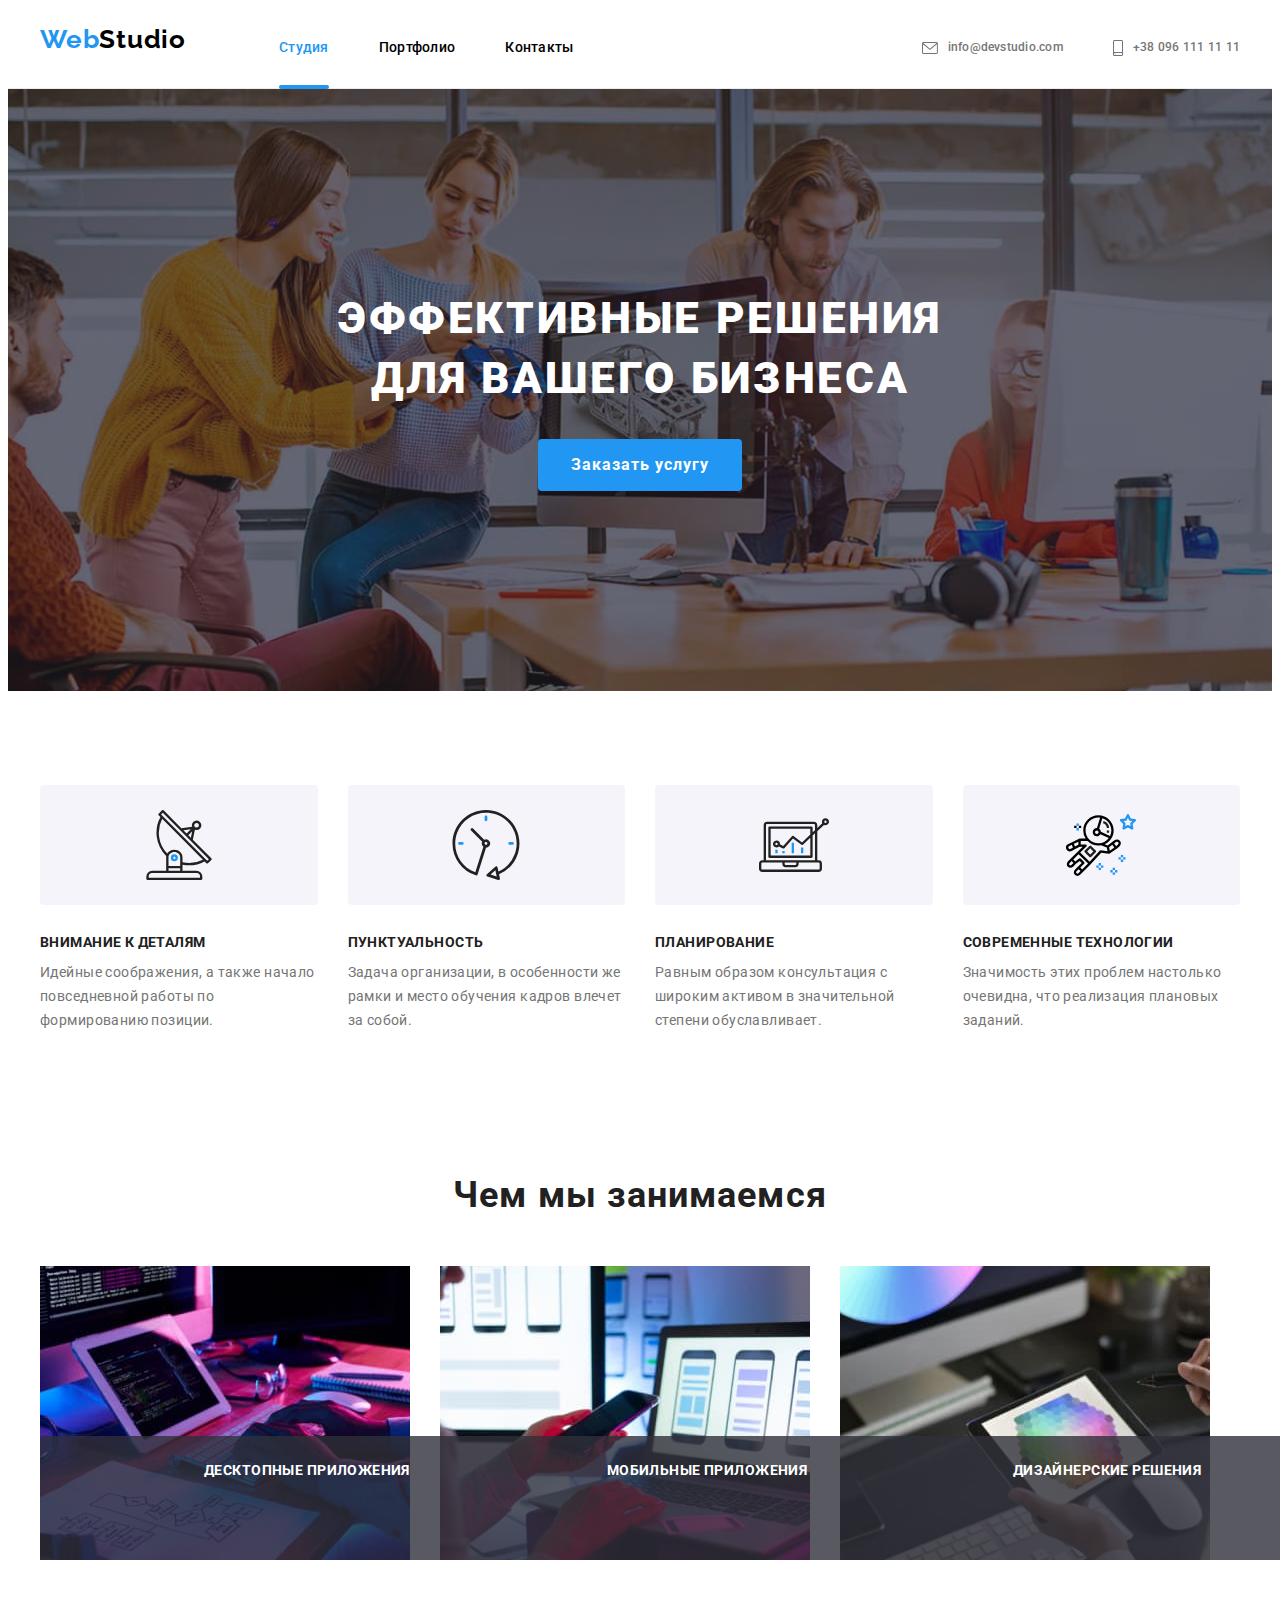
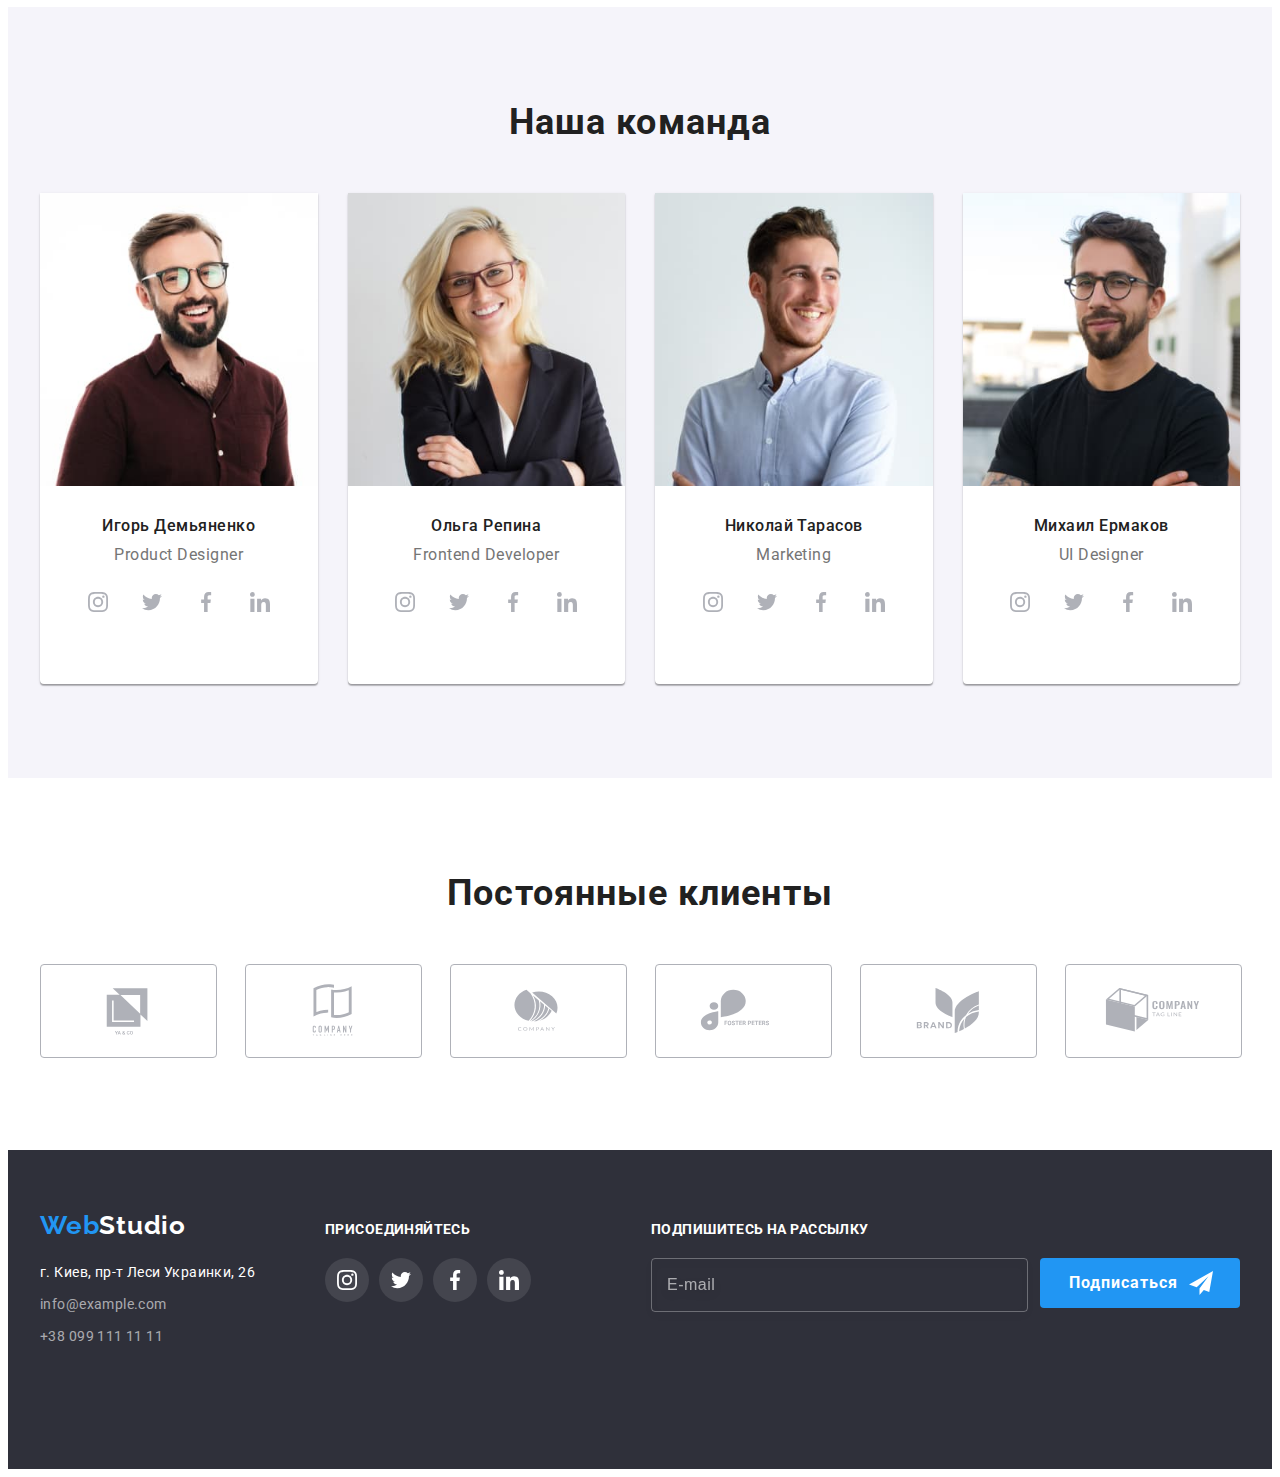
==== index.html @ 8cc7b492 "оптимізовано до екранів телефону, планшету та ноутбуку" ====
<!DOCTYPE html>
<html lang="ru">
  <head>
    <meta charset="UTF-8" />
    <meta http-equiv="X-UA-Compatible" content="IE=edge" />
    <meta name="viewport" content="width=device-width, initial-scale=1.0" />
    <title>Студия</title>
    <link rel="preconnect" href="https://fonts.googleapis.com" />
    <link rel="preconnect" href="https://fonts.gstatic.com" crossorigin />
    <link
      href="https://fonts.googleapis.com/css2?family=Raleway:wght@700&family=Roboto:wght@400;500;700;900&display=swap"
      rel="stylesheet"
    />
    <link
      rel="stylesheet"
      href="https://cdnjs.cloudflare.com/ajax/libs/modern-normalize/1.1.0/modern-normalize.min.css"
      integrity="sha512-wpPYUAdjBVSE4KJnH1VR1HeZfpl1ub8YT/NKx4PuQ5NmX2tKuGu6U/JRp5y+Y8XG2tV+wKQpNHVUX03MfMFn9Q=="
      crossorigin="anonymous"
      referrerpolicy="no-referrer"
    />
    <!-- <link rel="stylesheet" href="./css/styles.css" /> -->
    <link rel="stylesheet" href="./css/main.min.css" />
  </head>
  <body>
    <header class="header">
      <div class="container">
        <nav class="nav">
          <a class="logo header__logo link" href="index.html"
            >Web<span class="logo-accent-header">Studio</span></a
          >
          <button type="button" class="menu_button" data-menu-button>
            <svg
              width="40"
              height="40"
              aria-expanded="false"
              aria-label="Переключатель мобильного меню"
            >
              <use
                class="icon_cross"
                href="./img/spraite.svg#icon-cross-header"
              ></use>
              <use class="icon_menu" href="./img/spraite.svg#icon-menu"></use>
            </svg>
          </button>

          <div class="menu_header" data-menu>
            <ul class="nav__list header__nav-list list">
              <li class="nav__item">
                <a href="./index.html" class="nav__link link nav__current"
                  >Студия
                </a>
              </li>
              <li class="nav__item">
                <a href="./portfolio.html" class="nav__link link">Портфолио</a>
              </li>
              <li class="nav__item">
                <a href="" class="nav__link link">Контакты</a>
              </li>
            </ul>

            <ul class="header-contact__list list">
              <li class="header-contact__item">
                <a
                  href="tel:+380961111111"
                  class="header-contact__link header-contact__tel-icon link"
                >
                  <svg class="header-contact__icon" width="10" height="16">
                    <use href="./img/spraite.svg#icon-smartphone"></use>
                  </svg>
                  +38 096 111 11 11
                </a>
              </li>
              <li class="header-contact__item">
                <a
                  href="mail:info@devstudio.com"
                  class="header-contact__link header-contact__mail-icon link"
                >
                  <svg class="header-contact__icon" width="16" height="12">
                    <use href="./img/spraite.svg#icon-mailto"></use>
                  </svg>
                  info@devstudio.com
                </a>
              </li>
            </ul>

            <ul class="sites__list list">
              <li class="sites__item">
                <a href="" class="mobile__link link">Instagram</a>
              </li>
              <li class="sites__item">
                <a href="" class="sites__link link">Twitter</a>
              </li>
              <li class="sites__item">
                <a href="" class="sites__link link">Facebook</a>
              </li>
              <li class="sites__item">
                <a href="" class="sites__link link">LinkedIn</a>
              </li>
            </ul>
          </div>
        </nav>
      </div>
    </header>

    <main>
      <section class="hero">
        <div class="container">
          <h1 class="hero__title">Эффективные решения для вашего бизнеса</h1>
          <button class="btn hero__btn button" type="button" data-modal-open>
            Заказать услугу
          </button>
        </div>
      </section>

      <section class="advantage">
        <div class="container">
          <h2 class="visually-hidden">Преимущества</h2>
          <ul class="advantage__list list">
            <li class="advantage__item">
              <div class="advantage__icon">
                <svg class="advantage__svg" width="70px" height="70px">
                  <use href="./img/spraite.svg#icon-antenna"></use>
                </svg>
              </div>
              <h3 class="advantage__title">Внимание к деталям</h3>
              <p class="advantage__text">
                Идейные соображения, а также начало повседневной работы по
                формированию позиции.
              </p>
            </li>

            <li class="advantage__item">
              <div class="advantage__icon">
                <svg class="advantage__svg" width="70px" height="70px">
                  <use href="./img/spraite.svg#icon-clock"></use>
                </svg>
              </div>
              <h3 class="advantage__title">Пунктуальность</h3>
              <p class="advantage__text">
                Задача организации, в особенности же рамки и место обучения
                кадров влечет за собой.
              </p>
            </li>

            <li class="advantage__item">
              <div class="advantage__icon">
                <svg class="advantage__svg" width="70px" height="70px">
                  <use href="./img/spraite.svg#icon-diagram"></use>
                </svg>
              </div>
              <h3 class="advantage__title">Планирование</h3>
              <p class="advantage__text">
                Равным образом консультация с широким активом в значительной
                степени обуславливает.
              </p>
            </li>

            <li class="advantage__item">
              <div class="advantage__icon">
                <svg class="advantage__svg" width="70px" height="70px">
                  <use href="./img/spraite.svg#icon-astronaut"></use>
                </svg>
              </div>
              <h3 class="advantage__title">Современные технологии</h3>
              <p class="advantage__text">
                Значимость этих проблем настолько очевидна, что реализация
                плановых заданий.
              </p>
            </li>
          </ul>
        </div>
      </section>

      <section class="work">
        <div class="container">
          <h2 class="work__title">Чем мы занимаемся</h2>

          <ul class="work__list list">
            <li class="work__item">
              <div class="work__img">
                <img
                  src="./img/img1.jpg"
                  alt="Десктопные приложения"
                  width="370"
                />
                <p class="work__top-text">Десктопные приложения</p>
              </div>
            </li>
            <li class="work__item">
              <div class="work__img">
                <img
                  src="./img/img2.jpg"
                  alt="Мобильные приложения"
                  width="370"
                />
                <p class="work__top-text">Мобильные приложения</p>
              </div>
            </li>

            <li class="work__item">
              <div class="work__img">
                <img
                  src="./img/img3.jpg"
                  alt="Дизайнерские решения"
                  width="370"
                />
                <p class="work__top-text">Дизайнерские решения</p>
              </div>
            </li>
          </ul>
        </div>
      </section>

      <section class="team">
        <div class="container">
          <h2 class="team__top-title">Наша команда</h2>

          <ul class="card list">
            <li class="card__item">
              <img
                srcset="./img/img4.jpg 1x, ./img/img4-2x.jpg 2x"
                src="./img/img4.jpg"
                class="card_img"
                alt="фото дизайнера"
                width="270"
              />
              <div class="card__box">
                <h3 class="card__title">Игорь Демьяненко</h3>
                <p class="card__text" lang="en">Product Designer</p>

                <ul class="socials socials_team list">
                  <li class="socials__item">
                    <a class="socials__link link" href="">
                      <svg
                        class="socials__icon card__icon"
                        width="20px"
                        height="20px"
                      >
                        <use href="./img/spraite.svg#icon-instagram"></use>
                      </svg>
                    </a>
                  </li>

                  <li class="socials__item">
                    <a class="socials__link link" href="">
                      <svg
                        class="socials__icon card__icon"
                        width="20px"
                        height="20px"
                      >
                        <use href="./img/spraite.svg#icon-twitter"></use>
                      </svg>
                    </a>
                  </li>

                  <li class="socials__item">
                    <a class="socials__link link" href="">
                      <svg
                        class="socials__icon card__icon"
                        width="20px"
                        height="20px"
                      >
                        <use href="./img/spraite.svg#icon-facebook"></use>
                      </svg>
                    </a>
                  </li>

                  <li class="socials__item">
                    <a class="socials__link link" href="">
                      <svg
                        class="socials__icon card__icon"
                        width="20px"
                        height="20px"
                      >
                        <use href="./img/spraite.svg#icon-linkedin"></use>
                      </svg>
                    </a>
                  </li>
                </ul>
              </div>
            </li>

            <li class="card__item">
              <img
                srcset="./img/img5.jpg 1x, ./img/img5-2x.jpg 2x"
                src="./img/img5.jpg"
                class="card_img"
                alt="фото разработчика"
                width="270"
              />
              <div class="card__box">
                <h3 class="card__title">Ольга Репина</h3>
                <p class="card__text" lang="en">Frontend Developer</p>

                <ul class="socials socials_team list">
                  <li class="socials__item">
                    <a class="socials__link link" href="">
                      <svg
                        class="socials__icon card__icon"
                        width="20px"
                        height="20px"
                      >
                        <use href="./img/spraite.svg#icon-instagram"></use>
                      </svg>
                    </a>
                  </li>

                  <li class="socials__item">
                    <a class="socials__link link" href="">
                      <svg
                        class="socials__icon card__icon"
                        width="20px"
                        height="20px"
                      >
                        <use href="./img/spraite.svg#icon-twitter"></use>
                      </svg>
                    </a>
                  </li>

                  <li class="socials__item">
                    <a class="socials__link link" href="">
                      <svg
                        class="socials__icon card__icon"
                        width="20px"
                        height="20px"
                      >
                        <use href="./img/spraite.svg#icon-facebook"></use>
                      </svg>
                    </a>
                  </li>

                  <li class="socials__item">
                    <a class="socials__link link" href="">
                      <svg
                        class="socials__icon card__icon"
                        width="20px"
                        height="20px"
                      >
                        <use href="./img/spraite.svg#icon-linkedin"></use>
                      </svg>
                    </a>
                  </li>
                </ul>
              </div>
            </li>

            <li class="card__item">
              <img
                srcset="./img/img6.jpg 1x, ./img/img6-2x.jpg 2x"
                src="./img/img6.jpg"
                class="card_img"
                alt="фото маркетолога"
                width="270"
              />
              <div class="card__box">
                <h3 class="card__title">Николай Тарасов</h3>
                <p class="card__text" lang="en">Marketing</p>

                <ul class="socials socials_team list">
                  <li class="socials__item">
                    <a class="socials__link link" href="">
                      <svg
                        class="socials__icon card__icon"
                        width="20px"
                        height="20px"
                      >
                        <use href="./img/spraite.svg#icon-instagram"></use>
                      </svg>
                    </a>
                  </li>

                  <li class="socials__item">
                    <a class="socials__link link" href="">
                      <svg
                        class="socials__icon card__icon"
                        width="20px"
                        height="20px"
                      >
                        <use href="./img/spraite.svg#icon-twitter"></use>
                      </svg>
                    </a>
                  </li>

                  <li class="socials__item">
                    <a class="socials__link link" href="">
                      <svg
                        class="socials__icon card__icon"
                        width="20px"
                        height="20px"
                      >
                        <use href="./img/spraite.svg#icon-facebook"></use>
                      </svg>
                    </a>
                  </li>

                  <li class="socials__item">
                    <a class="socials__link link" href="">
                      <svg
                        class="socials__icon card__icon"
                        width="20px"
                        height="20px"
                      >
                        <use href="./img/spraite.svg#icon-linkedin"></use>
                      </svg>
                    </a>
                  </li>
                </ul>
              </div>
            </li>

            <li class="card__item">
              <img
                srcset="./img/img7.jpg 1x, ./img/img7-2x.jpg 2x"
                src="./img/img7.jpg"
                class="card_img"
                alt="фото дизайнера"
                width="270"
              />
              <div class="card__box">
                <h3 class="card__title">Михаил Ермаков</h3>
                <p class="card__text" lang="en">UI Designer</p>

                <ul class="socials socials_team list">
                  <li class="socials__item">
                    <a class="socials__link link" href="">
                      <svg
                        class="socials__icon card__icon"
                        width="20px"
                        height="20px"
                      >
                        <use href="./img/spraite.svg#icon-instagram"></use>
                      </svg>
                    </a>
                  </li>

                  <li class="socials__item">
                    <a class="socials__link link" href="">
                      <svg
                        class="socials__icon card__icon"
                        width="20px"
                        height="20px"
                      >
                        <use href="./img/spraite.svg#icon-twitter"></use>
                      </svg>
                    </a>
                  </li>

                  <li class="socials__item">
                    <a class="socials__link link" href="">
                      <svg
                        class="socials__icon card__icon"
                        width="20px"
                        height="20px"
                      >
                        <use href="./img/spraite.svg#icon-facebook"></use>
                      </svg>
                    </a>
                  </li>

                  <li class="socials__item">
                    <a class="socials__link link" href="">
                      <svg
                        class="socials__icon card__icon"
                        width="20px"
                        height="20px"
                      >
                        <use href="./img/spraite.svg#icon-linkedin"></use>
                      </svg>
                    </a>
                  </li>
                </ul>
              </div>
            </li>
          </ul>
        </div>
      </section>

      <section class="client">
        <div class="container">
          <h2 class="client__title">Постоянные клиенты</h2>
          <ul class="client__list list">
            <li class="client__item">
              <a class="client__link link" href=""
                ><svg class="client__icon" width="106px" height="60px">
                  <use href="./img/spraite.svg#icon-client-1"></use>
                </svg>
              </a>
            </li>
            <li class="client__item">
              <a class="client__link link" href=""
                ><svg class="client__icon" width="106px" height="60px">
                  <use href="./img/spraite.svg#icon-client-2"></use>
                </svg>
              </a>
            </li>
            <li class="client__item">
              <a class="client__link link" href=""
                ><svg class="client__icon" width="106px" height="60px">
                  <use href="./img/spraite.svg#icon-client-3"></use>
                </svg>
              </a>
            </li>
            <li class="client__item">
              <a class="client__link link" href=""
                ><svg class="client__icon" width="106px" height="60px">
                  <use href="./img/spraite.svg#icon-client-4"></use>
                </svg>
              </a>
            </li>
            <li class="client__item">
              <a class="client__link link" href=""
                ><svg class="client__icon" width="106px" height="60px">
                  <use href="./img/spraite.svg#icon-client-5"></use>
                </svg>
              </a>
            </li>
            <li class="client__item">
              <a class="client__link link" href=""
                ><svg class="client__icon" width="106px" height="60px">
                  <use href="./img/spraite.svg#icon-client-6"></use>
                </svg>
              </a>
            </li>
          </ul>
        </div>
      </section>
    </main>

    <footer class="footer">
      <div class="container footer__container">
        <div class="footer__contact-box">
          <a class="logo footer__logo link" href="index.html"
            >Web<span class="footer__accent-logo">Studio</span></a
          >
          <address class="footer__address">
            г. Киев, пр-т Леси Украинки, 26
          </address>
          <ul class="footer__list list">
            <li class="footer__item">
              <a class="footer__contact link" href="mailto:info@example.com"
                >info@example.com</a
              >
            </li>
            <li class="footer__item">
              <a class="footer__contact link" href="tel:+380991111111"
                >+38 099 111 11 11</a
              >
            </li>
          </ul>
        </div>

        <div class="footer__socials">
          <h2 class="footer__title">присоединяйтесь</h2>

          <ul class="socials list">
            <li class="socials__item">
              <a class="socials__link footer__link link" href=""
                ><svg
                  class="socials__icon footer__icon"
                  width="20px"
                  height="20px"
                >
                  <use href="./img/spraite.svg#icon-instagram"></use>
                </svg>
              </a>
            </li>

            <li class="socials__item">
              <a class="socials__link footer__link link" href=""
                ><svg
                  class="socials__icon footer__icon"
                  width="20px"
                  height="20px"
                >
                  <use href="./img/spraite.svg#icon-twitter"></use>
                </svg>
              </a>
            </li>

            <li class="socials__item">
              <a class="socials__link footer__link link" href=""
                ><svg
                  class="socials__icon footer__icon"
                  width="20px"
                  height="20px"
                >
                  <use href="./img/spraite.svg#icon-facebook"></use>
                </svg>
              </a>
            </li>

            <li class="socials__item">
              <a class="socials__link footer__link link" href=""
                ><svg
                  class="socials__icon footer__icon"
                  width="20px"
                  height="20px"
                >
                  <use href="./img/spraite.svg#icon-linkedin"></use>
                </svg>
              </a>
            </li>
          </ul>
        </div>

        <div class="subscribe">
          <p class="subscribe__text">Подпишитесь на рассылку</p>

          <form name="subscribe__form" class="subscribe__form">
            <input
              type="email"
              class="subscribe__input"
              name="user-email-two"
              id="user-email-two"
              placeholder="E-mail"
            />

            <button type="submit" class="btn subscribe__btn button">
              Подписаться
              <svg class="subscribe__icon" width="24" height="24">
                <use href="./img/spraite.svg#icon-icon-send"></use>
              </svg>
            </button>
          </form>
        </div>
      </div>
    </footer>

    <div class="backdrop is-hidden" data-modal>
      <div class="modal">
        <button type="button" class="modal__close-btn button" data-modal-close>
          <svg class="modal__icon-btn" width="18" height="18">
            <use href="./img/spraite.svg#icon-close"></use>
          </svg>
        </button>
        <p class="modal__title">Оставьте свои данные, мы вам перезвоним</p>

        <form>
          <div class="modal__field">
            <label for="user-name" class="modal__label"> Имя</label>
            <div class="input__wrap">
              <input
                type="text"
                class="modal__input"
                name="user-name"
                required
                id="user-name"
              />
              <svg class="modal__icon" width="18" height="18">
                <use href="./img/spraite.svg#icon-person"></use>
              </svg>
            </div>
          </div>

          <div class="modal__field">
            <label for="user-tel" class="modal__label">Телефон</label>
            <div class="input__wrap">
              <input
                type="tel"
                class="modal__input"
                name="user-tel"
                required
                id="user-tel"
              />
              <svg class="modal__icon" width="18" height="18">
                <use href="./img/spraite.svg#icon-phone-mod"></use>
              </svg>
            </div>
          </div>

          <div class="modal__field">
            <label for="user-email" class="modal__label">Почта</label>
            <div class="input__wrap">
              <input
                type="email"
                class="modal__input"
                name="user-email"
                id="user-email"
              />
              <svg class="modal__icon" width="18" height="18">
                <use href="./img/spraite.svg#icon-email-mod"></use>
              </svg>
            </div>
          </div>

          <div class="modal__field">
            <label for="user-text" class="modal__label">Комментарий</label>
            <textarea
              name="user-text"
              id="user-text"
              class="modal__text"
              placeholder="Введите текст"
            ></textarea>
          </div>

          <div class="modal__field">
            <input
              type="checkbox"
              name="privacy"
              value="true"
              class="modal__check visually-hidden"
              id="privacy"
            />
            <label for="privacy" class="modal__check-text">
              Соглашаюсь с рассылкой и принимаю
              <a href="" class="modal__check-link">Условия договора</a>
            </label>
          </div>

          <button type="submit" class="btn modal__btn button">Отправить</button>
        </form>
      </div>
    </div>

    <script src="./js/modal.js"></script>
    <script src="./js/mobile-menu.js"></script>
  </body>
</html>
---- css/styles.css ----
/* основний колір заголовків 2-3 рівня #212121;  */
/* основний колір тексту  #757575;*/
/* акцент #2196f3; */

/* ----------------------header---------------------- */

/*----------- Перша секція-HERO-ЭФФЕКТИВНЫЕ РЕШЕНИЯ ДЛЯ ВАШЕГО БИЗНЕСА---------*/

/* ------------------------------MODAL--------------- */

/*---------------Переваги-advantage------------------ */

/*------------------------work--Чем мы занимаемся----------------------- */

/*-------------------Наша команда-team------------------ */

/* ---------------Секція Клієнти ---------------*/

/*----------------------footer--------------------- */

/* ----------------------------Підписка на розсилку------------- */

/*----------------------Сторінка 2 Портфолио- gallery--------------------- */
---- css/main.min.css ----
:root{--primary-text-color: #757575;--tittle-text-color: #212121;--accent-color: #2196f3;--main-tittle-text-color: #ffffff;--typical-margin: 30px}body{font-family:Roboto, sans-serif}.link{text-decoration:none}.list{list-style:none}p,h1,h2,h3,h4,h5,h6{margin:0}ul,ol{margin:0;padding-left:0}button{cursor:pointer}img{display:block;max-width:100%;height:auto;width:100%}.visually-hidden{position:absolute;white-space:nowrap;width:1px;height:1px;overflow:hidden;border:0;padding:0;clip:rect(0 0 0 0);clip-path:inset(50%);margin:-1px}.container{width:100%;margin:0 auto;padding-left:15px;padding-right:15px}@media screen and (min-width: 480px){.container{width:480px}}@media screen and (min-width: 768px){.container{width:768px}}@media screen and (min-width: 1200px){.container{width:1200px}}.logo{font-family:Raleway, sans-serif;font-weight:700;font-size:24px;line-height:1.16;letter-spacing:0.03em;color:var(--accent-color)}@media screen and (min-width: 1200px){.logo{font-size:26px;line-height:1.19}}.logo-accent-header{color:#000000}.header__logo{padding:16px 0}.btn{display:flex;align-items:center;margin-left:auto;margin-right:auto;border:1px solid transparent;border-radius:4px;min-width:200px;font-family:inherit;font-weight:700;font-size:16px;line-height:1.88;letter-spacing:0.06em;color:var(--main-tittle-text-color);background-color:var(--accent-color);transition:box-shadow 250ms cubic-bezier(0.4, 0, 0.2, 1),background-color 250ms cubic-bezier(0.4, 0, 0.2, 1)}.btn:hover,.btn:focus{box-shadow:0px 4px 4px #000;background-color:#188ce8}.subscribe__text{margin-bottom:20px;font-weight:700;font-size:14px;line-height:1.14;letter-spacing:0.03em;text-transform:uppercase;color:var(--main-tittle-text-color)}@media screen and (min-width: 1200px){.subscribe{margin-left:auto}}@media screen and (min-width: 1200px){.subscribe__form{display:flex}}.subscribe__input{width:100%;padding-left:15px;margin-bottom:20px;height:50px;border:1px solid rgba(255,255,255,0.3);filter:drop-shadow(0px 4px 4px rgba(0,0,0,0.15));border-radius:4px;outline:none;background:transparent;transition:border-color 250ms cubic-bezier(0.4, 0, 0.2, 1)}@media screen and (min-width: 768px){.subscribe__input{width:450px}}@media screen and (min-width: 1200px){.subscribe__input{width:358px}}.subscribe__input:hover,.subscribe__input:focus{border-color:var(--accent-color)}.subscribe__input::placeholder{font-weight:400;font-size:16px;line-height:1.25;letter-spacing:0.03em;color:rgba(255,255,255,0.6)}.subscribe__btn{padding:10px 28px;position:relative;height:50px}@media screen and (min-width: 1200px){.subscribe__btn{margin-left:12px}}.subscribe__icon{position:absolute;left:148px;top:50%;transform:translateY(-50%)}.backdrop{width:100%;height:100%;background-color:rgba(0,0,0,0.2);position:fixed;top:0;transition:opacity 250ms, visibility 250ms}.modal{padding:40px;width:450px;background-color:#ffffff;border-radius:4px;box-shadow:0px 1px 3px rgba(0,0,0,0.12),0px 1px 1px rgba(0,0,0,0.14),0px 2px 1px rgba(0,0,0,0.2);position:absolute;top:50%;left:50%;transform:translate(-50%, -50%);transition:transform 250ms cubic-bezier(0.4, 0, 0.2, 1)}@media screen and (min-width: 1200px){.modal{width:528px}}.modal__close-btn{width:30px;height:30px;border:1px solid rgba(0,0,0,0.1);border-radius:50%;background-color:transparent;position:absolute;top:8px;right:8px;display:flex;align-items:center;justify-content:center;padding:0}.modal__icon-btn{fill:#000000;transition:fill 250ms cubic-bezier(0.4, 0, 0.2, 1)}.modal__icon-btn:focus,.modal__icon-btn:hover{fill:var(--accent-color)}.is-hidden{visibility:hidden;opacity:0;pointer-events:none}.no-scroll{overflow:hidden}.modal__title{margin-bottom:12px;text-align:center;font-weight:700;font-size:20px;line-height:1.15;text-align:center;letter-spacing:0.03em;color:var(--tittle-text-color)}@media screen and (min-width: 1200px){.modal__title{font-weight:700;font-size:20px;line-height:1.15;letter-spacing:.03em}}.modal__field{margin-bottom:10px}.input__wrap{position:relative}.modal__icon{position:absolute;left:7px;top:50%;transform:translateY(-50%);transition:fill 250ms cubic-bezier(0.4, 0, 0.2, 1)}.modal__input:focus+.modal__icon{fill:var(--accent-color)}.modal__input{width:100%;height:40px;border:1px solid rgba(33,33,33,0.2);border-radius:4px;padding-left:42px;outline:none;transition:border-color 250ms cubic-bezier(0.4, 0, 0.2, 1)}.modal__input:focus,.modal__input:hover{border-color:var(--accent-color)}.modal__text{padding:12px 16px;width:100%;height:120px;border:1px solid rgba(33,33,33,0.2);border-radius:4px;resize:none;outline:none;transition:border-color 250ms cubic-bezier(0.4, 0, 0.2, 1)}.modal__text:focus,.modal__text:hover{border-color:var(--accent-color)}.modal__input::placeholder{font-weight:400;font-size:14px;line-height:1.14;letter-spacing:0.01em;color:rgba(117,117,117,0.5)}.modal__label{font-weight:400;font-size:12px;line-height:1.17;letter-spacing:0.01em;color:var(--primary-text-color);margin-bottom:4px;display:block}.modal__field{margin-bottom:10px}.modal__check-text::before{content:"";width:16px;height:15px;border:2px solid #212121;border-radius:2px;margin-right:8px}.modal__check:checked+.modal__check-text::before{background-color:var(--accent-color);background-image:url(../img/vector.svg);border:none;background-repeat:no-repeat;background-position:center;transition:border-color 250ms cubic-bezier(0.4, 0, 0.2, 1)}.modal__check:focus+.modal__check-text::before{border-color:var(--accent-color)}.modal__check-text{display:flex;align-items:center;position:relative;font-weight:400;font-size:12px;line-height:1.16;letter-spacing:0.03em;color:var(--primary-text-color)}@media screen and (min-width: 1200px){.modal__check-text{font-weight:400;font-size:14px;line-height:1.71}}.modal__check-link{margin-left:3px;font-weight:400;font-size:12px;line-height:1.16;letter-spacing:0.03em;text-decoration-line:underline;color:var(--accent-color)}@media screen and (min-width: 1200px){.modal__check-link{font-size:14px;line-height:1.71;letter-spacing:.03em}}.modal__btn{padding:10px 55px}.card{display:flex;flex-wrap:wrap;gap:30px}.card__item{background:#ffffff;box-shadow:0px 1px 3px rgba(0,0,0,0.12),0px 1px 1px rgba(0,0,0,0.14),0px 2px 1px rgba(0,0,0,0.2);border-radius:0px 0px 4px 4px;width:100%}@media screen and (min-width: 768px){.card__item{width:calc((100% - 30px) / 2)}}@media screen and (min-width: 1200px){.card__item{width:calc((100% - 90px) / 4)}}.card__title{font-weight:500;font-size:16px;line-height:1.19;text-align:center;letter-spacing:0.03em;color:var(--tittle-text-color);margin-bottom:10px}.card__text{line-height:1.19;text-align:center;letter-spacing:0.03em;color:var(--primary-text-color);margin-bottom:16px}.card__box{padding-top:30px;padding-bottom:24px}@media screen and (min-width: 1200px){.card__box{padding-bottom:30px}}.socials{display:flex;justify-content:center}.socials__item{width:44px;height:44px}.socials .socials__item+.socials__item{margin-left:10px}.socials__icon{background-position:center;background-size:contain;background-repeat:no-repeat}.socials__link{display:flex;justify-content:center;align-items:center;width:100%;height:100%;border-radius:50%;transition:background-color 250ms cubic-bezier(0.4, 0, 0.2, 1)}.socials__link:hover,.socials__link:focus{background-color:var(--accent-color)}.menu__list{display:flex}@media screen and (max-width: 767px){.menu__list{margin-bottom:40px;flex-wrap:wrap;row-gap:15px}}@media screen and (min-width: 768px){.menu__list{margin-bottom:30px;justify-content:center}}@media screen and (min-width: 1200px){.menu__list{margin-bottom:50px}}.menu__list .menu__item+.menu__item{margin-left:8px}.menu__btn{font-family:inherit;font-weight:500;font-size:16px;line-height:1.62;letter-spacing:0.03em;color:var(--tittle-text-color);background:#f5f4fa;border:none;cursor:pointer;display:block;padding:6px 22px;border-radius:4px;transition:color 250ms cubic-bezier(0.4, 0, 0.2, 1),background 250ms cubic-bezier(0.4, 0, 0.2, 1),box-shadow 250ms cubic-bezier(0.4, 0, 0.2, 1)}.menu__btn:hover,.menu__btn:focus{background:var(--accent-color);color:var(--main-tittle-text-color);box-shadow:0px 3px 1px rgba(0,0,0,0.1),0px 1px 2px rgba(0,0,0,0.08),0px 2px 2px rgba(0,0,0,0.12)}.header{position:relative;height:60px;font-weight:500;line-height:1.14;letter-spacing:.02em;border-bottom:1px solid #ececec}@media screen and (min-width: 768px){.header{height:80px}}.nav{display:flex}.menu_button{position:fixed;top:10px;right:15px;padding:0;border:none;background-color:transparent;z-index:10}.menu_button:hover,.menu_button:focus{fill:var(--accent-color);transition:fill 250ms var(--time-function)}.menu_button .icon_cross{display:none}.menu_button.is-open .icon_menu{display:none}.menu_button.is-open .icon_cross{display:block}@media screen and (min-width: 768px){.menu_button{display:none}}.menu_header{width:100%}@media screen and (max-width: 767px){.menu_header{display:none;position:fixed;height:800px;background-color:white;top:0;left:0;z-index:1}.menu_header.is-open{display:flex;flex-direction:column;padding:48px 40px}}@media screen and (min-width: 768px){.menu_header{display:flex}}.header__nav-list{font-weight:500;font-size:40px;line-height:1.75;letter-spacing:.02em;margin-bottom:auto}@media screen and (min-width: 768px){.header__nav-list{display:flex;font-weight:500;font-size:14px;line-height:1.14;letter-spacing:.02em;gap:50px;margin-left:88px}}@media screen and (min-width: 1200px){.header__nav-list{margin-left:93px}}.nav__item{margin-bottom:33px}@media screen and (min-width: 768px){.nav__item{margin-bottom:0}}.nav__link{color:var(--title-text-color);transition:color 250ms var(--time-function)}.nav__link:hover,.nav__link:focus{color:var(--accent-color)}@media screen and (min-width: 768px){.nav__link{padding-top:32px;padding-bottom:32px;display:block}}.nav__link{color:var(--title-text-color);transition:color 250ms var(--time-function)}.nav__link:hover,.nav__link:focus{color:var(--accent-color)}@media screen and (min-width: 768px){.nav__link{display:block;padding-top:32px;padding-bottom:32px}}.nav__current{color:var(--accent-color)}@media screen and (min-width: 768px){.nav__current{position:relative}.nav__current:after{content:"";position:absolute;left:0;bottom:-1px;width:100%;height:4px;display:block;background-color:var(--accent-color);border-radius:2px}}@media screen and (min-width: 768px){.header-contact__list{display:flex;flex-direction:column-reverse;justify-content:center;margin-left:auto;gap:10px}}@media screen and (min-width: 1200px){.header-contact__list{flex-direction:row-reverse;align-items:center;gap:50px}}.header-contact__item{margin-bottom:30px}@media screen and (min-width: 768px){.header-contact__item{margin:0}}.header-contact__tel-icon{transition:color 250ms var(--time-function)}.header-contact__tel-icon:focus,.header-contact__tel-icon:hover{color:var(--accent-color)}@media screen and (max-width: 767px){.header-contact__tel-icon{color:var(--accent-color);font-weight:500;font-size:34px;line-height:1.17;letter-spacing:.02em}}@media screen and (min-width: 768px){.header-contact__tel-icon{color:var(--primary-text-color);display:flex;align-items:center;font-weight:500;font-size:12px;line-height:1.16;letter-spacing:.02em}}.header-contact__mail-icon{color:var(--primary-text-color);transition:color 250ms var(--time-function);font-weight:500;font-size:24px;line-height:1.16;letter-spacing:.02em}.header-contact__mail-icon:focus,.header-contact__mail-icon:hover{color:var(--accent-color)}@media screen and (min-width: 768px){.header-contact__mail-icon{font-weight:500;font-size:12px;line-height:1.16;letter-spacing:.02em;display:flex;align-items:center}}.header-contact__icon{display:inline-block;fill:currentColor;margin-right:10px;justify-content:center}@media screen and (max-width: 767px){.header-contact__icon{display:none}}.sites__list{display:flex;gap:20px;margin-top:65px}@media screen and (min-width: 768px){.sites__list{display:none}}.sites__item+.mobile__item{position:relative;transition:color 250ms var(--time-function)}.sites__item+.mobile__item::before{content:"";position:absolute;left:-10px;display:block;height:100%;border-right:1px solid rgba(33,33,33,0.2)}.sites__item+.mobile__item:hover,.sites__item+.mobile__item:focus{color:var(--accent-color)}.sites__link{color:var(--accent-color);font-weight:500;font-size:18px;line-height:1.22;letter-spacing:.02em}.hero{padding:118px 0;max-height:400px;background-image:linear-gradient(to right, rgba(47,48,58,0.4), rgba(47,48,58,0.4)),url(../img/hero-mobil.jpg);background-size:cover;background-position:center;background-repeat:no-repeat;text-align:center}@media screen and (min-width: 768px){.hero{background-image:linear-gradient(to right, rgba(47,48,58,0.4), rgba(47,48,58,0.4)),url(../img/hero-tabl.jpg)}}@media screen and (min-width: 1200px){.hero{padding:200px 0;max-height:600px;background-image:linear-gradient(to right, rgba(47,48,58,0.4), rgba(47,48,58,0.4)),url(../img/hero.jpg)}}@media screen and (min-device-pixel-ratio: 2) and (min-width: 480px), screen and (-webkit-min-device-pixel-ratio: 2) and (min-width: 480px), screen and (min-resolution: 192dpi) and (min-width: 480px), screen and (min-resolution: 2dppx) and (min-width: 480px){.hero{background-image:linear-gradient(to right, rgba(47,48,58,0.4), rgba(47,48,58,0.4)),url(../img/hero-mobil-2x.jpg)}}@media screen and (min-device-pixel-ratio: 2) and (min-width: 768px), screen and (-webkit-min-device-pixel-ratio: 2) and (min-width: 768px), screen and (min-resolution: 192dpi) and (min-width: 768px), screen and (min-resolution: 2dppx) and (min-width: 768px){.hero{background-image:linear-gradient(to right, rgba(47,48,58,0.4), rgba(47,48,58,0.4)),url(../img/hero-tabl-2x.jpg)}}@media screen and (min-device-pixel-ratio: 2) and (min-width: 1200px), screen and (-webkit-min-device-pixel-ratio: 2) and (min-width: 1200px), screen and (min-resolution: 192dpi) and (min-width: 1200px), screen and (min-resolution: 2dppx) and (min-width: 1200px){.hero{background-image:linear-gradient(to right, rgba(47,48,58,0.4), rgba(47,48,58,0.4)),url(../img/hero-desk-2x.jpg)}}.hero__title{margin-bottom:var(--typical-margin);max-width:360px;margin-left:auto;margin-right:auto;font-weight:900;font-size:26px;line-height:1.62;letter-spacing:0.06em;text-transform:uppercase;color:var(--main-tittle-text-color)}@media screen and (min-width: 1200px){.hero__title{max-width:696px;font-size:44px;line-height:1.36}}.hero__btn{padding:10px 32px}.advantage{text-align:left;background-color:#ffffff;padding:60px 0}@media screen and (min-width: 1200px){.advantage{padding-top:94px;padding-bottom:47px}}.advantage__list{display:flex;flex-wrap:wrap;gap:30px}.advantage__item{width:100%}@media screen and (min-width: 768px){.advantage__item{width:calc((100% - 30px) / 2)}}@media screen and (min-width: 1200px){.advantage__item{width:calc((100% - 90px) / 4)}}.advantage__title{margin-bottom:10px;font-size:14px;line-height:1.14;letter-spacing:0.03em;text-transform:uppercase;color:var(--tittle-text-color)}@media screen and (max-width: 767px){.advantage__title{text-align:center}}.advantage__text{font-size:14px;line-height:1.71;letter-spacing:0.03em;color:var(--primary-text-color)}.advantage__icon{display:flex;justify-content:center;align-items:center;margin-bottom:30px;height:120px;border-radius:4px;background-color:#f5f4fa}.work{display:none}@media screen and (min-width: 1200px){.work{display:block;padding-top:94px;padding-bottom:47px}}.work__list{display:flex;gap:30px}.work__title{font-size:36px;line-height:1.17;letter-spacing:0.03em;color:var(--tittle-text-color);margin-bottom:50px;text-align:center}.work__img{position:relative}.work__top-text{position:absolute;width:100%;min-height:70px;bottom:0;padding:27px 82px;font-weight:700;font-size:14px;line-height:1.14;text-align:center;letter-spacing:0.03em;text-transform:uppercase;color:#ffffff;background:rgba(47,48,58,0.8)}.team{background:#f5f4fa}@media screen and (min-width: 480px){.team{padding-top:60px;padding-bottom:60px}}@media screen and (min-width: 768px){.team{padding-top:60px;padding-bottom:60px}}@media screen and (min-width: 1200px){.team{padding-top:94px;padding-bottom:94px}}.team__top-title{font-size:28px;line-height:1.18;letter-spacing:0.03em;color:var(--tittle-text-color);margin-bottom:30px;text-align:center}@media screen and (min-width: 1200px){.team__top-title{margin-bottom:50px;font-size:36px;line-height:1.17}}.socials_team{margin-bottom:25px}@media screen and (min-width: 1200px){.socials_team{margin-bottom:30px}}.socials__link:hover .card__icon,.socials__link:focus .card__icon{fill:#ffffff}.card__icon{fill:#afb1b8;transition:fill 250ms cubic-bezier(0.4, 0, 0.2, 1)}.client{padding:60px 0}@media screen and (min-width: 1200px){.client{padding-top:94px;padding-bottom:94px}}.client__title{margin-bottom:30px;text-align:center;font-weight:700;font-size:28px;line-height:1.18;letter-spacing:0.03em;color:var(--tittle-text-color)}@media screen and (min-width: 1200px){.client__title{font-weight:700;font-size:36px;line-height:1.17;letter-spacing:0.03em;margin-bottom:50px}}.client__list{display:flex;flex-wrap:wrap;gap:30px}.client__item{height:92px;width:calc((100% - 30px) / 2)}@media screen and (min-width: 768px){.client__item{width:calc((100% - 60px) / 3)}}@media screen and (min-width: 1200px){.client__item{width:calc((100% - 150px) / 6)}}.client__link{display:flex;justify-content:center;align-items:center;border:1px solid #afb1b8;width:100%;height:100%;border-radius:4px;transition-property:border-color;transition-duration:250ms;transition-timing-function:cubic-bezier(0.4, 0, 0.2, 1)}.client__icon{fill:#afb1b8;transition-property:fill;transition-duration:250ms;transition-timing-function:cubic-bezier(0.4, 0, 0.2, 1)}.client__link:hover,.client__link:focus{border-color:var(--accent-color)}.client__link:hover .client__icon,.client__link:focus .client__icon{fill:var(--accent-color)}.footer{background:#2f303a;padding-top:60px;padding-bottom:60px;text-align:center}@media screen and (min-width: 768px){.footer__container{display:flex;align-items:baseline;flex-wrap:wrap;margin:0 auto;justify-content:space-around}}@media screen and (min-width: 1200px){.footer__container{text-align:left}}.footer__contact-box{margin-bottom:60px}.footer__logo{margin-bottom:20px;display:block;padding-bottom:0}.footer__accent-logo{color:#ffffff}.footer__address{font-style:normal;font-weight:400;font-size:14px;line-height:1.71;letter-spacing:0.03em;color:var(--main-tittle-text-color);margin-bottom:8px}.footer__contact{font-size:14px;line-height:1.71;letter-spacing:0.03em;color:rgba(255,255,255,0.6);transition-property:color;transition-duration:250ms;transition-timing-function:cubic-bezier(0.4, 0, 0.2, 1)}.footer__contact:hover,.footer__contact:focus{color:var(--accent-color)}.footer__list{display:block}.footer__list .footer__item+.footer__item{margin-top:8px}.footer__title{margin-bottom:20px;font-weight:700;font-size:14px;line-height:1.14;letter-spacing:0.03em;text-transform:uppercase;color:var(--main-tittle-text-color)}.footer__socials{margin-bottom:60px}@media screen and (min-width: 768px){.footer__socials{margin-bottom:0;margin-left:165px}}@media screen and (min-width: 1200px){.footer__socials{margin-left:70px}}.footer__icon{fill:#ffffff}.footer__link{background:rgba(255,255,255,0.1)}.portfolio{padding:60px 0}@media screen and (min-width: 1200px){.portfolio{padding:94px 0}}.gallery{display:flex;flex-wrap:wrap;gap:30px}.gallery__item{width:450px}@media screen and (min-width: 768px){.gallery__item{flex-basis:calc((100% - 30px) / 2)}}@media screen and (min-width: 1200px){.gallery__item{flex-basis:calc((100% - 60px) / 3)}}.gallery__link{display:block;transition-property:box-shadow;transition-duration:250ms;transition-timing-function:cubic-bezier(0.4, 0, 0.2, 1);text-decoration:none}.gallery__link:hover,.gallery__link:focus{box-shadow:0px 1px 1px rgba(0,0,0,0.12),0px 4px 4px rgba(0,0,0,0.06),1px 4px 6px rgba(0,0,0,0.16)}.gallery__box{padding:20px 24px;border-left:1px solid #eeeeee;border-right:1px solid #eeeeee;border-bottom:1px solid #eeeeee}.gallery__title{font-size:18px;line-height:2;letter-spacing:0.06em;color:var(--tittle-text-color);margin-bottom:4px}.gallery__text{line-height:1.88;letter-spacing:0.03em;color:var(--primary-text-color)}.gallery__link:hover .gallery__top-text{transform:translateY(0)}.gallery__img{position:relative;overflow:hidden}.gallery__top-text{position:absolute;top:0;background-color:rgba(33,150,243,0.9);padding:77px 24px;width:100%;height:100%;transform:translateY(100%);transition:transform 250ms cubic-bezier(0.4, 0, 0.2, 1);font-weight:400;font-size:18px;line-height:1.56;letter-spacing:0.03em;color:var(--main-tittle-text-color)}@media screen and (min-width: 768px){.gallery__top-text{padding:49px 24px 77px 24px}}@media screen and (min-width: 1200px){.gallery__top-text{padding:63px 24px}}
/*# sourceMappingURL=main.min.css.map */
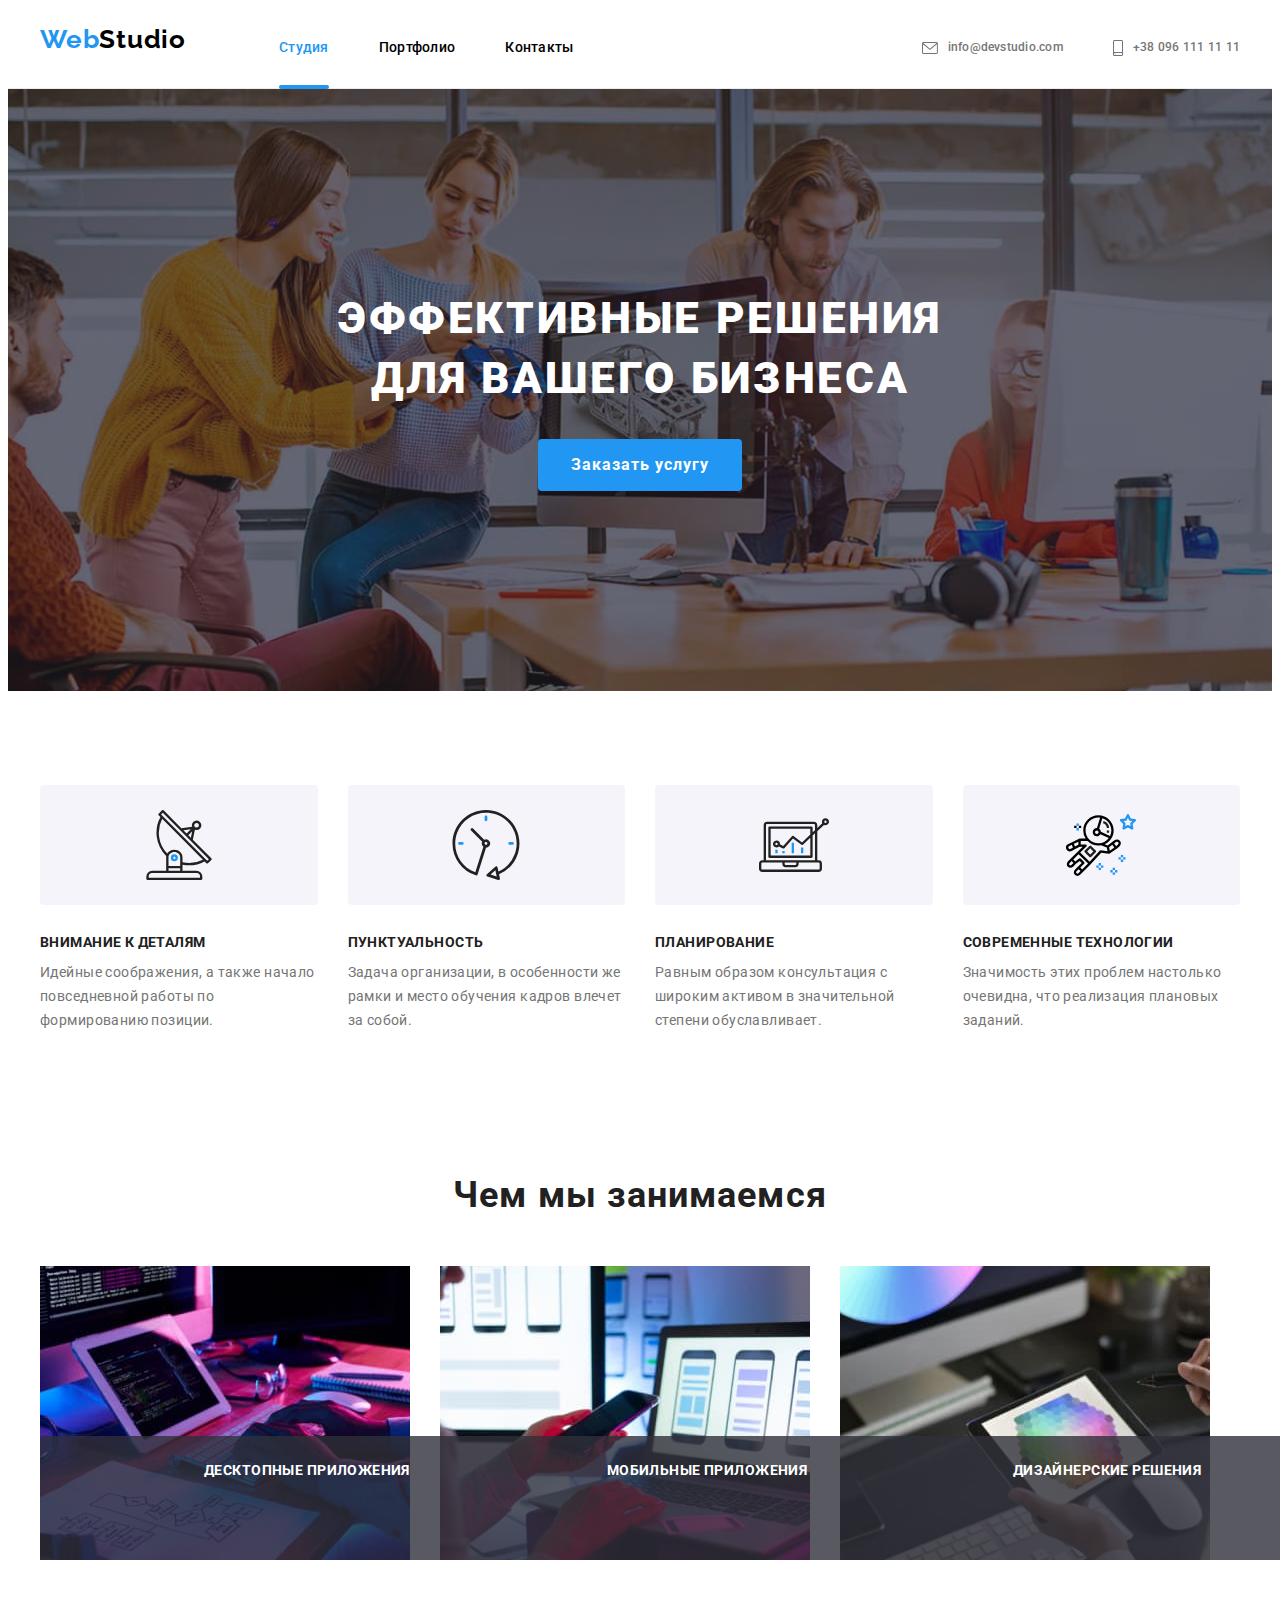
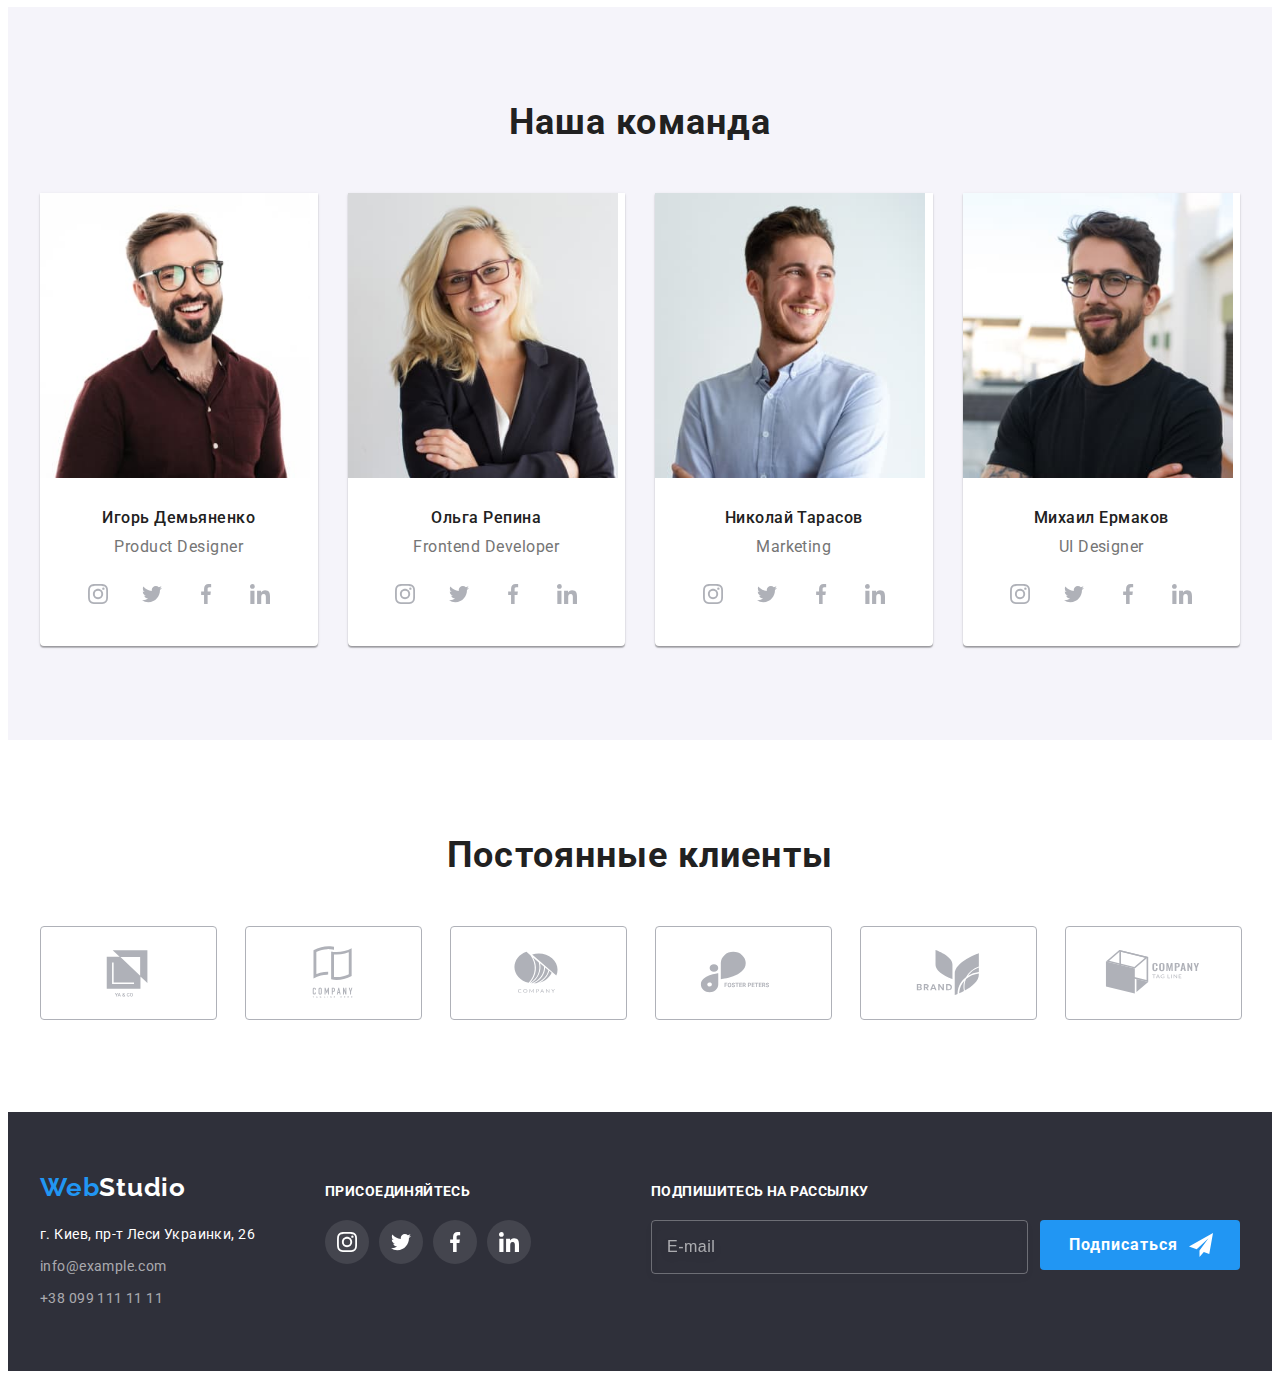
==== commit 37c7561e: "виправлено помилки після 1-ї перевірки" ====
--- a/index.html
+++ b/index.html
@@ -179,6 +179,7 @@
             <li class="work__item">
               <div class="work__img">
                 <img
+                  srcset="./img/img1.jpg 1x, ./img/img1-2x.jpg 2x"
                   src="./img/img1.jpg"
                   alt="Десктопные приложения"
                   width="370"
@@ -189,6 +190,7 @@
             <li class="work__item">
               <div class="work__img">
                 <img
+                  srcset="./img/img2.jpg 1x, ./img/img2-2x.jpg 2x"
                   src="./img/img2.jpg"
                   alt="Мобильные приложения"
                   width="370"
@@ -200,6 +202,7 @@
             <li class="work__item">
               <div class="work__img">
                 <img
+                  srcset="./img/img3.jpg 1x, ./img/img3-2x.jpg 2x"
                   src="./img/img3.jpg"
                   alt="Дизайнерские решения"
                   width="370"
--- a/css/main.min.css
+++ b/css/main.min.css
@@ -1,2 +1 @@
-:root{--primary-text-color: #757575;--tittle-text-color: #212121;--accent-color: #2196f3;--main-tittle-text-color: #ffffff;--typical-margin: 30px}body{font-family:Roboto, sans-serif}.link{text-decoration:none}.list{list-style:none}p,h1,h2,h3,h4,h5,h6{margin:0}ul,ol{margin:0;padding-left:0}button{cursor:pointer}img{display:block;max-width:100%;height:auto;width:100%}.visually-hidden{position:absolute;white-space:nowrap;width:1px;height:1px;overflow:hidden;border:0;padding:0;clip:rect(0 0 0 0);clip-path:inset(50%);margin:-1px}.container{width:100%;margin:0 auto;padding-left:15px;padding-right:15px}@media screen and (min-width: 480px){.container{width:480px}}@media screen and (min-width: 768px){.container{width:768px}}@media screen and (min-width: 1200px){.container{width:1200px}}.logo{font-family:Raleway, sans-serif;font-weight:700;font-size:24px;line-height:1.16;letter-spacing:0.03em;color:var(--accent-color)}@media screen and (min-width: 1200px){.logo{font-size:26px;line-height:1.19}}.logo-accent-header{color:#000000}.header__logo{padding:16px 0}.btn{display:flex;align-items:center;margin-left:auto;margin-right:auto;border:1px solid transparent;border-radius:4px;min-width:200px;font-family:inherit;font-weight:700;font-size:16px;line-height:1.88;letter-spacing:0.06em;color:var(--main-tittle-text-color);background-color:var(--accent-color);transition:box-shadow 250ms cubic-bezier(0.4, 0, 0.2, 1),background-color 250ms cubic-bezier(0.4, 0, 0.2, 1)}.btn:hover,.btn:focus{box-shadow:0px 4px 4px #000;background-color:#188ce8}.subscribe__text{margin-bottom:20px;font-weight:700;font-size:14px;line-height:1.14;letter-spacing:0.03em;text-transform:uppercase;color:var(--main-tittle-text-color)}@media screen and (min-width: 1200px){.subscribe{margin-left:auto}}@media screen and (min-width: 1200px){.subscribe__form{display:flex}}.subscribe__input{width:100%;padding-left:15px;margin-bottom:20px;height:50px;border:1px solid rgba(255,255,255,0.3);filter:drop-shadow(0px 4px 4px rgba(0,0,0,0.15));border-radius:4px;outline:none;background:transparent;transition:border-color 250ms cubic-bezier(0.4, 0, 0.2, 1)}@media screen and (min-width: 768px){.subscribe__input{width:450px}}@media screen and (min-width: 1200px){.subscribe__input{width:358px}}.subscribe__input:hover,.subscribe__input:focus{border-color:var(--accent-color)}.subscribe__input::placeholder{font-weight:400;font-size:16px;line-height:1.25;letter-spacing:0.03em;color:rgba(255,255,255,0.6)}.subscribe__btn{padding:10px 28px;position:relative;height:50px}@media screen and (min-width: 1200px){.subscribe__btn{margin-left:12px}}.subscribe__icon{position:absolute;left:148px;top:50%;transform:translateY(-50%)}.backdrop{width:100%;height:100%;background-color:rgba(0,0,0,0.2);position:fixed;top:0;transition:opacity 250ms, visibility 250ms}.modal{padding:40px;width:450px;background-color:#ffffff;border-radius:4px;box-shadow:0px 1px 3px rgba(0,0,0,0.12),0px 1px 1px rgba(0,0,0,0.14),0px 2px 1px rgba(0,0,0,0.2);position:absolute;top:50%;left:50%;transform:translate(-50%, -50%);transition:transform 250ms cubic-bezier(0.4, 0, 0.2, 1)}@media screen and (min-width: 1200px){.modal{width:528px}}.modal__close-btn{width:30px;height:30px;border:1px solid rgba(0,0,0,0.1);border-radius:50%;background-color:transparent;position:absolute;top:8px;right:8px;display:flex;align-items:center;justify-content:center;padding:0}.modal__icon-btn{fill:#000000;transition:fill 250ms cubic-bezier(0.4, 0, 0.2, 1)}.modal__icon-btn:focus,.modal__icon-btn:hover{fill:var(--accent-color)}.is-hidden{visibility:hidden;opacity:0;pointer-events:none}.no-scroll{overflow:hidden}.modal__title{margin-bottom:12px;text-align:center;font-weight:700;font-size:20px;line-height:1.15;text-align:center;letter-spacing:0.03em;color:var(--tittle-text-color)}@media screen and (min-width: 1200px){.modal__title{font-weight:700;font-size:20px;line-height:1.15;letter-spacing:.03em}}.modal__field{margin-bottom:10px}.input__wrap{position:relative}.modal__icon{position:absolute;left:7px;top:50%;transform:translateY(-50%);transition:fill 250ms cubic-bezier(0.4, 0, 0.2, 1)}.modal__input:focus+.modal__icon{fill:var(--accent-color)}.modal__input{width:100%;height:40px;border:1px solid rgba(33,33,33,0.2);border-radius:4px;padding-left:42px;outline:none;transition:border-color 250ms cubic-bezier(0.4, 0, 0.2, 1)}.modal__input:focus,.modal__input:hover{border-color:var(--accent-color)}.modal__text{padding:12px 16px;width:100%;height:120px;border:1px solid rgba(33,33,33,0.2);border-radius:4px;resize:none;outline:none;transition:border-color 250ms cubic-bezier(0.4, 0, 0.2, 1)}.modal__text:focus,.modal__text:hover{border-color:var(--accent-color)}.modal__input::placeholder{font-weight:400;font-size:14px;line-height:1.14;letter-spacing:0.01em;color:rgba(117,117,117,0.5)}.modal__label{font-weight:400;font-size:12px;line-height:1.17;letter-spacing:0.01em;color:var(--primary-text-color);margin-bottom:4px;display:block}.modal__field{margin-bottom:10px}.modal__check-text::before{content:"";width:16px;height:15px;border:2px solid #212121;border-radius:2px;margin-right:8px}.modal__check:checked+.modal__check-text::before{background-color:var(--accent-color);background-image:url(../img/vector.svg);border:none;background-repeat:no-repeat;background-position:center;transition:border-color 250ms cubic-bezier(0.4, 0, 0.2, 1)}.modal__check:focus+.modal__check-text::before{border-color:var(--accent-color)}.modal__check-text{display:flex;align-items:center;position:relative;font-weight:400;font-size:12px;line-height:1.16;letter-spacing:0.03em;color:var(--primary-text-color)}@media screen and (min-width: 1200px){.modal__check-text{font-weight:400;font-size:14px;line-height:1.71}}.modal__check-link{margin-left:3px;font-weight:400;font-size:12px;line-height:1.16;letter-spacing:0.03em;text-decoration-line:underline;color:var(--accent-color)}@media screen and (min-width: 1200px){.modal__check-link{font-size:14px;line-height:1.71;letter-spacing:.03em}}.modal__btn{padding:10px 55px}.card{display:flex;flex-wrap:wrap;gap:30px}.card__item{background:#ffffff;box-shadow:0px 1px 3px rgba(0,0,0,0.12),0px 1px 1px rgba(0,0,0,0.14),0px 2px 1px rgba(0,0,0,0.2);border-radius:0px 0px 4px 4px;width:100%}@media screen and (min-width: 768px){.card__item{width:calc((100% - 30px) / 2)}}@media screen and (min-width: 1200px){.card__item{width:calc((100% - 90px) / 4)}}.card__title{font-weight:500;font-size:16px;line-height:1.19;text-align:center;letter-spacing:0.03em;color:var(--tittle-text-color);margin-bottom:10px}.card__text{line-height:1.19;text-align:center;letter-spacing:0.03em;color:var(--primary-text-color);margin-bottom:16px}.card__box{padding-top:30px;padding-bottom:24px}@media screen and (min-width: 1200px){.card__box{padding-bottom:30px}}.socials{display:flex;justify-content:center}.socials__item{width:44px;height:44px}.socials .socials__item+.socials__item{margin-left:10px}.socials__icon{background-position:center;background-size:contain;background-repeat:no-repeat}.socials__link{display:flex;justify-content:center;align-items:center;width:100%;height:100%;border-radius:50%;transition:background-color 250ms cubic-bezier(0.4, 0, 0.2, 1)}.socials__link:hover,.socials__link:focus{background-color:var(--accent-color)}.menu__list{display:flex}@media screen and (max-width: 767px){.menu__list{margin-bottom:40px;flex-wrap:wrap;row-gap:15px}}@media screen and (min-width: 768px){.menu__list{margin-bottom:30px;justify-content:center}}@media screen and (min-width: 1200px){.menu__list{margin-bottom:50px}}.menu__list .menu__item+.menu__item{margin-left:8px}.menu__btn{font-family:inherit;font-weight:500;font-size:16px;line-height:1.62;letter-spacing:0.03em;color:var(--tittle-text-color);background:#f5f4fa;border:none;cursor:pointer;display:block;padding:6px 22px;border-radius:4px;transition:color 250ms cubic-bezier(0.4, 0, 0.2, 1),background 250ms cubic-bezier(0.4, 0, 0.2, 1),box-shadow 250ms cubic-bezier(0.4, 0, 0.2, 1)}.menu__btn:hover,.menu__btn:focus{background:var(--accent-color);color:var(--main-tittle-text-color);box-shadow:0px 3px 1px rgba(0,0,0,0.1),0px 1px 2px rgba(0,0,0,0.08),0px 2px 2px rgba(0,0,0,0.12)}.header{position:relative;height:60px;font-weight:500;line-height:1.14;letter-spacing:.02em;border-bottom:1px solid #ececec}@media screen and (min-width: 768px){.header{height:80px}}.nav{display:flex}.menu_button{position:fixed;top:10px;right:15px;padding:0;border:none;background-color:transparent;z-index:10}.menu_button:hover,.menu_button:focus{fill:var(--accent-color);transition:fill 250ms var(--time-function)}.menu_button .icon_cross{display:none}.menu_button.is-open .icon_menu{display:none}.menu_button.is-open .icon_cross{display:block}@media screen and (min-width: 768px){.menu_button{display:none}}.menu_header{width:100%}@media screen and (max-width: 767px){.menu_header{display:none;position:fixed;height:800px;background-color:white;top:0;left:0;z-index:1}.menu_header.is-open{display:flex;flex-direction:column;padding:48px 40px}}@media screen and (min-width: 768px){.menu_header{display:flex}}.header__nav-list{font-weight:500;font-size:40px;line-height:1.75;letter-spacing:.02em;margin-bottom:auto}@media screen and (min-width: 768px){.header__nav-list{display:flex;font-weight:500;font-size:14px;line-height:1.14;letter-spacing:.02em;gap:50px;margin-left:88px}}@media screen and (min-width: 1200px){.header__nav-list{margin-left:93px}}.nav__item{margin-bottom:33px}@media screen and (min-width: 768px){.nav__item{margin-bottom:0}}.nav__link{color:var(--title-text-color);transition:color 250ms var(--time-function)}.nav__link:hover,.nav__link:focus{color:var(--accent-color)}@media screen and (min-width: 768px){.nav__link{padding-top:32px;padding-bottom:32px;display:block}}.nav__link{color:var(--title-text-color);transition:color 250ms var(--time-function)}.nav__link:hover,.nav__link:focus{color:var(--accent-color)}@media screen and (min-width: 768px){.nav__link{display:block;padding-top:32px;padding-bottom:32px}}.nav__current{color:var(--accent-color)}@media screen and (min-width: 768px){.nav__current{position:relative}.nav__current:after{content:"";position:absolute;left:0;bottom:-1px;width:100%;height:4px;display:block;background-color:var(--accent-color);border-radius:2px}}@media screen and (min-width: 768px){.header-contact__list{display:flex;flex-direction:column-reverse;justify-content:center;margin-left:auto;gap:10px}}@media screen and (min-width: 1200px){.header-contact__list{flex-direction:row-reverse;align-items:center;gap:50px}}.header-contact__item{margin-bottom:30px}@media screen and (min-width: 768px){.header-contact__item{margin:0}}.header-contact__tel-icon{transition:color 250ms var(--time-function)}.header-contact__tel-icon:focus,.header-contact__tel-icon:hover{color:var(--accent-color)}@media screen and (max-width: 767px){.header-contact__tel-icon{color:var(--accent-color);font-weight:500;font-size:34px;line-height:1.17;letter-spacing:.02em}}@media screen and (min-width: 768px){.header-contact__tel-icon{color:var(--primary-text-color);display:flex;align-items:center;font-weight:500;font-size:12px;line-height:1.16;letter-spacing:.02em}}.header-contact__mail-icon{color:var(--primary-text-color);transition:color 250ms var(--time-function);font-weight:500;font-size:24px;line-height:1.16;letter-spacing:.02em}.header-contact__mail-icon:focus,.header-contact__mail-icon:hover{color:var(--accent-color)}@media screen and (min-width: 768px){.header-contact__mail-icon{font-weight:500;font-size:12px;line-height:1.16;letter-spacing:.02em;display:flex;align-items:center}}.header-contact__icon{display:inline-block;fill:currentColor;margin-right:10px;justify-content:center}@media screen and (max-width: 767px){.header-contact__icon{display:none}}.sites__list{display:flex;gap:20px;margin-top:65px}@media screen and (min-width: 768px){.sites__list{display:none}}.sites__item+.mobile__item{position:relative;transition:color 250ms var(--time-function)}.sites__item+.mobile__item::before{content:"";position:absolute;left:-10px;display:block;height:100%;border-right:1px solid rgba(33,33,33,0.2)}.sites__item+.mobile__item:hover,.sites__item+.mobile__item:focus{color:var(--accent-color)}.sites__link{color:var(--accent-color);font-weight:500;font-size:18px;line-height:1.22;letter-spacing:.02em}.hero{padding:118px 0;max-height:400px;background-image:linear-gradient(to right, rgba(47,48,58,0.4), rgba(47,48,58,0.4)),url(../img/hero-mobil.jpg);background-size:cover;background-position:center;background-repeat:no-repeat;text-align:center}@media screen and (min-width: 768px){.hero{background-image:linear-gradient(to right, rgba(47,48,58,0.4), rgba(47,48,58,0.4)),url(../img/hero-tabl.jpg)}}@media screen and (min-width: 1200px){.hero{padding:200px 0;max-height:600px;background-image:linear-gradient(to right, rgba(47,48,58,0.4), rgba(47,48,58,0.4)),url(../img/hero.jpg)}}@media screen and (min-device-pixel-ratio: 2) and (min-width: 480px), screen and (-webkit-min-device-pixel-ratio: 2) and (min-width: 480px), screen and (min-resolution: 192dpi) and (min-width: 480px), screen and (min-resolution: 2dppx) and (min-width: 480px){.hero{background-image:linear-gradient(to right, rgba(47,48,58,0.4), rgba(47,48,58,0.4)),url(../img/hero-mobil-2x.jpg)}}@media screen and (min-device-pixel-ratio: 2) and (min-width: 768px), screen and (-webkit-min-device-pixel-ratio: 2) and (min-width: 768px), screen and (min-resolution: 192dpi) and (min-width: 768px), screen and (min-resolution: 2dppx) and (min-width: 768px){.hero{background-image:linear-gradient(to right, rgba(47,48,58,0.4), rgba(47,48,58,0.4)),url(../img/hero-tabl-2x.jpg)}}@media screen and (min-device-pixel-ratio: 2) and (min-width: 1200px), screen and (-webkit-min-device-pixel-ratio: 2) and (min-width: 1200px), screen and (min-resolution: 192dpi) and (min-width: 1200px), screen and (min-resolution: 2dppx) and (min-width: 1200px){.hero{background-image:linear-gradient(to right, rgba(47,48,58,0.4), rgba(47,48,58,0.4)),url(../img/hero-desk-2x.jpg)}}.hero__title{margin-bottom:var(--typical-margin);max-width:360px;margin-left:auto;margin-right:auto;font-weight:900;font-size:26px;line-height:1.62;letter-spacing:0.06em;text-transform:uppercase;color:var(--main-tittle-text-color)}@media screen and (min-width: 1200px){.hero__title{max-width:696px;font-size:44px;line-height:1.36}}.hero__btn{padding:10px 32px}.advantage{text-align:left;background-color:#ffffff;padding:60px 0}@media screen and (min-width: 1200px){.advantage{padding-top:94px;padding-bottom:47px}}.advantage__list{display:flex;flex-wrap:wrap;gap:30px}.advantage__item{width:100%}@media screen and (min-width: 768px){.advantage__item{width:calc((100% - 30px) / 2)}}@media screen and (min-width: 1200px){.advantage__item{width:calc((100% - 90px) / 4)}}.advantage__title{margin-bottom:10px;font-size:14px;line-height:1.14;letter-spacing:0.03em;text-transform:uppercase;color:var(--tittle-text-color)}@media screen and (max-width: 767px){.advantage__title{text-align:center}}.advantage__text{font-size:14px;line-height:1.71;letter-spacing:0.03em;color:var(--primary-text-color)}.advantage__icon{display:flex;justify-content:center;align-items:center;margin-bottom:30px;height:120px;border-radius:4px;background-color:#f5f4fa}.work{display:none}@media screen and (min-width: 1200px){.work{display:block;padding-top:94px;padding-bottom:47px}}.work__list{display:flex;gap:30px}.work__title{font-size:36px;line-height:1.17;letter-spacing:0.03em;color:var(--tittle-text-color);margin-bottom:50px;text-align:center}.work__img{position:relative}.work__top-text{position:absolute;width:100%;min-height:70px;bottom:0;padding:27px 82px;font-weight:700;font-size:14px;line-height:1.14;text-align:center;letter-spacing:0.03em;text-transform:uppercase;color:#ffffff;background:rgba(47,48,58,0.8)}.team{background:#f5f4fa}@media screen and (min-width: 480px){.team{padding-top:60px;padding-bottom:60px}}@media screen and (min-width: 768px){.team{padding-top:60px;padding-bottom:60px}}@media screen and (min-width: 1200px){.team{padding-top:94px;padding-bottom:94px}}.team__top-title{font-size:28px;line-height:1.18;letter-spacing:0.03em;color:var(--tittle-text-color);margin-bottom:30px;text-align:center}@media screen and (min-width: 1200px){.team__top-title{margin-bottom:50px;font-size:36px;line-height:1.17}}.socials_team{margin-bottom:25px}@media screen and (min-width: 1200px){.socials_team{margin-bottom:30px}}.socials__link:hover .card__icon,.socials__link:focus .card__icon{fill:#ffffff}.card__icon{fill:#afb1b8;transition:fill 250ms cubic-bezier(0.4, 0, 0.2, 1)}.client{padding:60px 0}@media screen and (min-width: 1200px){.client{padding-top:94px;padding-bottom:94px}}.client__title{margin-bottom:30px;text-align:center;font-weight:700;font-size:28px;line-height:1.18;letter-spacing:0.03em;color:var(--tittle-text-color)}@media screen and (min-width: 1200px){.client__title{font-weight:700;font-size:36px;line-height:1.17;letter-spacing:0.03em;margin-bottom:50px}}.client__list{display:flex;flex-wrap:wrap;gap:30px}.client__item{height:92px;width:calc((100% - 30px) / 2)}@media screen and (min-width: 768px){.client__item{width:calc((100% - 60px) / 3)}}@media screen and (min-width: 1200px){.client__item{width:calc((100% - 150px) / 6)}}.client__link{display:flex;justify-content:center;align-items:center;border:1px solid #afb1b8;width:100%;height:100%;border-radius:4px;transition-property:border-color;transition-duration:250ms;transition-timing-function:cubic-bezier(0.4, 0, 0.2, 1)}.client__icon{fill:#afb1b8;transition-property:fill;transition-duration:250ms;transition-timing-function:cubic-bezier(0.4, 0, 0.2, 1)}.client__link:hover,.client__link:focus{border-color:var(--accent-color)}.client__link:hover .client__icon,.client__link:focus .client__icon{fill:var(--accent-color)}.footer{background:#2f303a;padding-top:60px;padding-bottom:60px;text-align:center}@media screen and (min-width: 768px){.footer__container{display:flex;align-items:baseline;flex-wrap:wrap;margin:0 auto;justify-content:space-around}}@media screen and (min-width: 1200px){.footer__container{text-align:left}}.footer__contact-box{margin-bottom:60px}.footer__logo{margin-bottom:20px;display:block;padding-bottom:0}.footer__accent-logo{color:#ffffff}.footer__address{font-style:normal;font-weight:400;font-size:14px;line-height:1.71;letter-spacing:0.03em;color:var(--main-tittle-text-color);margin-bottom:8px}.footer__contact{font-size:14px;line-height:1.71;letter-spacing:0.03em;color:rgba(255,255,255,0.6);transition-property:color;transition-duration:250ms;transition-timing-function:cubic-bezier(0.4, 0, 0.2, 1)}.footer__contact:hover,.footer__contact:focus{color:var(--accent-color)}.footer__list{display:block}.footer__list .footer__item+.footer__item{margin-top:8px}.footer__title{margin-bottom:20px;font-weight:700;font-size:14px;line-height:1.14;letter-spacing:0.03em;text-transform:uppercase;color:var(--main-tittle-text-color)}.footer__socials{margin-bottom:60px}@media screen and (min-width: 768px){.footer__socials{margin-bottom:0;margin-left:165px}}@media screen and (min-width: 1200px){.footer__socials{margin-left:70px}}.footer__icon{fill:#ffffff}.footer__link{background:rgba(255,255,255,0.1)}.portfolio{padding:60px 0}@media screen and (min-width: 1200px){.portfolio{padding:94px 0}}.gallery{display:flex;flex-wrap:wrap;gap:30px}.gallery__item{width:450px}@media screen and (min-width: 768px){.gallery__item{flex-basis:calc((100% - 30px) / 2)}}@media screen and (min-width: 1200px){.gallery__item{flex-basis:calc((100% - 60px) / 3)}}.gallery__link{display:block;transition-property:box-shadow;transition-duration:250ms;transition-timing-function:cubic-bezier(0.4, 0, 0.2, 1);text-decoration:none}.gallery__link:hover,.gallery__link:focus{box-shadow:0px 1px 1px rgba(0,0,0,0.12),0px 4px 4px rgba(0,0,0,0.06),1px 4px 6px rgba(0,0,0,0.16)}.gallery__box{padding:20px 24px;border-left:1px solid #eeeeee;border-right:1px solid #eeeeee;border-bottom:1px solid #eeeeee}.gallery__title{font-size:18px;line-height:2;letter-spacing:0.06em;color:var(--tittle-text-color);margin-bottom:4px}.gallery__text{line-height:1.88;letter-spacing:0.03em;color:var(--primary-text-color)}.gallery__link:hover .gallery__top-text{transform:translateY(0)}.gallery__img{position:relative;overflow:hidden}.gallery__top-text{position:absolute;top:0;background-color:rgba(33,150,243,0.9);padding:77px 24px;width:100%;height:100%;transform:translateY(100%);transition:transform 250ms cubic-bezier(0.4, 0, 0.2, 1);font-weight:400;font-size:18px;line-height:1.56;letter-spacing:0.03em;color:var(--main-tittle-text-color)}@media screen and (min-width: 768px){.gallery__top-text{padding:49px 24px 77px 24px}}@media screen and (min-width: 1200px){.gallery__top-text{padding:63px 24px}}
-/*# sourceMappingURL=main.min.css.map */+:root{--primary-text-color: #757575;--tittle-text-color: #212121;--accent-color: #2196f3;--main-tittle-text-color: #ffffff;--typical-margin: 30px}body{font-family:Roboto,sans-serif}.link{text-decoration:none}.list{list-style:none}p,h1,h2,h3,h4,h5,h6{margin:0}ul,ol{margin:0;padding-left:0}button{cursor:pointer}img{display:block;max-width:100%;height:auto}.visually-hidden{position:absolute;white-space:nowrap;width:1px;height:1px;overflow:hidden;border:0;padding:0;clip:rect(0 0 0 0);clip-path:inset(50%);margin:-1px}.container{width:100%;margin:0 auto;padding-left:15px;padding-right:15px}@media screen and (min-width: 480px){.container{width:480px}}@media screen and (min-width: 768px){.container{width:768px}}@media screen and (min-width: 1200px){.container{width:1200px}}.logo{font-family:Raleway,sans-serif;font-weight:700;font-size:24px;line-height:1.16;letter-spacing:.03em;color:var(--accent-color)}@media screen and (min-width: 1200px){.logo{font-size:26px;line-height:1.19}}.logo-accent-header{color:#000}.header__logo{padding:16px 0}.btn{display:flex;align-items:center;margin-left:auto;margin-right:auto;border:1px solid rgba(0,0,0,0);border-radius:4px;min-width:200px;font-family:inherit;font-weight:700;font-size:16px;line-height:1.88;letter-spacing:.06em;color:var(--main-tittle-text-color);background-color:var(--accent-color);transition:box-shadow 250ms cubic-bezier(0.4, 0, 0.2, 1),background-color 250ms cubic-bezier(0.4, 0, 0.2, 1)}.btn:hover,.btn:focus{box-shadow:0px 4px 4px rgba(0,0,0,.25);background-color:#188ce8}.subscribe__text{margin-bottom:20px;font-weight:700;font-size:14px;line-height:1.14;letter-spacing:.03em;text-transform:uppercase;color:var(--main-tittle-text-color)}@media screen and (min-width: 1200px){.subscribe{margin-left:auto}}@media screen and (min-width: 1200px){.subscribe__form{display:flex}}.subscribe__input{width:100%;padding-left:15px;margin-bottom:20px;height:50px;border:1px solid rgba(255,255,255,.3);filter:drop-shadow(0px 4px 4px rgba(0, 0, 0, 0.15));border-radius:4px;outline:none;background:rgba(0,0,0,0);transition:border-color 250ms cubic-bezier(0.4, 0, 0.2, 1)}@media screen and (min-width: 768px){.subscribe__input{width:450px}}@media screen and (min-width: 1200px){.subscribe__input{width:358px}}.subscribe__input:hover,.subscribe__input:focus{border-color:var(--accent-color)}.subscribe__input::placeholder{font-weight:400;font-size:16px;line-height:1.25;letter-spacing:.03em;color:rgba(255,255,255,.6)}.subscribe__btn{padding:10px 28px;position:relative;height:50px}@media screen and (min-width: 1200px){.subscribe__btn{margin-left:12px}}.subscribe__icon{position:absolute;left:148px;top:50%;transform:translateY(-50%)}.backdrop{width:100%;height:100%;background-color:rgba(0,0,0,.2);position:fixed;top:0;transition:opacity 250ms,visibility 250ms}.modal{padding:40px;width:450px;background-color:#fff;border-radius:4px;box-shadow:0px 1px 3px rgba(0,0,0,.12),0px 1px 1px rgba(0,0,0,.14),0px 2px 1px rgba(0,0,0,.2);position:absolute;top:50%;left:50%;transform:translate(-50%, -50%);transition:transform 250ms cubic-bezier(0.4, 0, 0.2, 1)}@media screen and (min-width: 1200px){.modal{width:528px}}.modal__close-btn{width:30px;height:30px;border:1px solid rgba(0,0,0,.1);border-radius:50%;background-color:rgba(0,0,0,0);position:absolute;top:8px;right:8px;display:flex;align-items:center;justify-content:center;padding:0}.modal__icon-btn{fill:#000;transition:fill 250ms cubic-bezier(0.4, 0, 0.2, 1)}.modal__icon-btn:focus,.modal__icon-btn:hover{fill:var(--accent-color)}.is-hidden{visibility:hidden;opacity:0;pointer-events:none}.no-scroll{overflow:hidden}.modal__title{margin-bottom:12px;text-align:center;font-weight:700;font-size:20px;line-height:1.15;text-align:center;letter-spacing:.03em;color:var(--tittle-text-color)}@media screen and (min-width: 1200px){.modal__title{font-weight:700;font-size:20px;line-height:1.15;letter-spacing:.03em}}.modal__field{margin-bottom:10px}.input__wrap{position:relative}.modal__icon{position:absolute;left:7px;top:50%;transform:translateY(-50%);transition:fill 250ms cubic-bezier(0.4, 0, 0.2, 1)}.modal__input:focus+.modal__icon{fill:var(--accent-color)}.modal__input{width:100%;height:40px;border:1px solid rgba(33,33,33,.2);border-radius:4px;padding-left:42px;outline:none;transition:border-color 250ms cubic-bezier(0.4, 0, 0.2, 1)}.modal__input:focus,.modal__input:hover{border-color:var(--accent-color)}.modal__text{padding:12px 16px;width:100%;height:120px;border:1px solid rgba(33,33,33,.2);border-radius:4px;resize:none;outline:none;transition:border-color 250ms cubic-bezier(0.4, 0, 0.2, 1)}.modal__text:focus,.modal__text:hover{border-color:var(--accent-color)}.modal__input::placeholder{font-weight:400;font-size:14px;line-height:1.14;letter-spacing:.01em;color:rgba(117,117,117,.5)}.modal__label{font-weight:400;font-size:12px;line-height:1.17;letter-spacing:.01em;color:var(--primary-text-color);margin-bottom:4px;display:block}.modal__field{margin-bottom:10px}.modal__check-text::before{content:"";width:16px;height:15px;border:2px solid #212121;border-radius:2px;margin-right:8px}.modal__check:checked+.modal__check-text::before{background-color:var(--accent-color);background-image:url(../img/vector.svg);border:none;background-repeat:no-repeat;background-position:center;transition:border-color 250ms cubic-bezier(0.4, 0, 0.2, 1)}.modal__check:focus+.modal__check-text::before{border-color:var(--accent-color)}.modal__check-text{display:flex;align-items:center;position:relative;font-weight:400;font-size:12px;line-height:1.16;letter-spacing:.03em;color:var(--primary-text-color)}@media screen and (min-width: 1200px){.modal__check-text{font-weight:400;font-size:14px;line-height:1.71}}.modal__check-link{margin-left:3px;font-weight:400;font-size:12px;line-height:1.16;letter-spacing:.03em;text-decoration-line:underline;color:var(--accent-color)}@media screen and (min-width: 1200px){.modal__check-link{font-size:14px;line-height:1.71;letter-spacing:.03em}}.modal__btn{padding:10px 55px}.card{display:flex;flex-wrap:wrap;gap:30px}.card__item{background:#fff;box-shadow:0px 1px 3px rgba(0,0,0,.12),0px 1px 1px rgba(0,0,0,.14),0px 2px 1px rgba(0,0,0,.2);border-radius:0px 0px 4px 4px;width:100%}@media screen and (min-width: 768px){.card__item{width:calc((100% - 30px)/2)}}@media screen and (min-width: 1200px){.card__item{width:calc((100% - 90px)/4)}}.card__title{font-weight:500;font-size:16px;line-height:1.19;text-align:center;letter-spacing:.03em;color:var(--tittle-text-color);margin-bottom:10px}.card__text{line-height:1.19;text-align:center;letter-spacing:.03em;color:var(--primary-text-color);margin-bottom:16px}.card__box{padding-top:30px;padding-bottom:24px}@media screen and (min-width: 1200px){.card__box{padding-bottom:30px}}.socials{display:flex;justify-content:center}.socials__item{width:44px;height:44px}.socials .socials__item+.socials__item{margin-left:10px}.socials__icon{background-position:center;background-size:contain;background-repeat:no-repeat}.socials__link{display:flex;justify-content:center;align-items:center;width:100%;height:100%;border-radius:50%;transition:background-color 250ms cubic-bezier(0.4, 0, 0.2, 1)}.socials__link:hover,.socials__link:focus{background-color:var(--accent-color)}.menu__list{display:flex;flex-wrap:wrap;gap:8px}@media screen and (max-width: 767px){.menu__list{margin-bottom:40px;flex-wrap:wrap;row-gap:15px}}@media screen and (min-width: 768px){.menu__list{margin-bottom:30px;justify-content:center}}@media screen and (min-width: 1200px){.menu__list{margin-bottom:50px}}.menu__btn{font-family:inherit;font-weight:500;font-size:16px;line-height:1.62;letter-spacing:.03em;color:var(--tittle-text-color);background:#f5f4fa;border:none;cursor:pointer;display:block;padding:6px 22px;border-radius:4px;transition:color 250ms cubic-bezier(0.4, 0, 0.2, 1),background 250ms cubic-bezier(0.4, 0, 0.2, 1),box-shadow 250ms cubic-bezier(0.4, 0, 0.2, 1)}.menu__btn:hover,.menu__btn:focus{background:var(--accent-color);color:var(--main-tittle-text-color);box-shadow:0px 3px 1px rgba(0,0,0,.1),0px 1px 2px rgba(0,0,0,.08),0px 2px 2px rgba(0,0,0,.12)}.header{position:relative;height:60px;font-weight:500;line-height:1.14;letter-spacing:.02em;border-bottom:1px solid #ececec}@media screen and (min-width: 768px){.header{height:80px}}.nav{display:flex}.menu_button{position:fixed;top:10px;right:15px;padding:0;border:none;background-color:rgba(0,0,0,0);z-index:10}.menu_button:hover,.menu_button:focus{fill:var(--accent-color);transition:fill 250ms var(--time-function)}.menu_button .icon_cross{display:none}.menu_button.is-open .icon_menu{display:none}.menu_button.is-open .icon_cross{display:block}@media screen and (min-width: 768px){.menu_button{display:none}}.menu_header{width:100%}@media screen and (max-width: 767px){.menu_header{display:none;position:fixed;height:100vh;background-color:#fff;top:0;left:0;z-index:1}.menu_header.is-open{display:flex;flex-direction:column;padding:48px 40px}}@media screen and (min-width: 768px){.menu_header{display:flex}}.header__nav-list{font-weight:500;font-size:40px;line-height:1.75;letter-spacing:.02em;margin-bottom:auto}@media screen and (min-width: 768px){.header__nav-list{display:flex;font-weight:500;font-size:14px;line-height:1.14;letter-spacing:.02em;gap:50px;margin-left:88px}}@media screen and (min-width: 1200px){.header__nav-list{margin-left:93px}}.nav__item{margin-bottom:33px}@media screen and (min-width: 768px){.nav__item{margin-bottom:0}}.nav__link{color:var(--title-text-color);transition:color 250ms var(--time-function)}.nav__link:hover,.nav__link:focus{color:var(--accent-color)}@media screen and (min-width: 768px){.nav__link{padding-top:32px;padding-bottom:32px;display:block}}.nav__link{color:var(--title-text-color);transition:color 250ms var(--time-function)}.nav__link:hover,.nav__link:focus{color:var(--accent-color)}@media screen and (min-width: 768px){.nav__link{display:block;padding-top:32px;padding-bottom:32px}}.nav__current{color:var(--accent-color)}@media screen and (min-width: 768px){.nav__current{position:relative}.nav__current:after{content:"";position:absolute;left:0;bottom:-1px;width:100%;height:4px;display:block;background-color:var(--accent-color);border-radius:2px}}@media screen and (min-width: 768px){.header-contact__list{display:flex;flex-direction:column-reverse;justify-content:center;margin-left:auto;gap:10px}}@media screen and (min-width: 1200px){.header-contact__list{flex-direction:row-reverse;align-items:center;gap:50px}}.header-contact__item{margin-bottom:30px}@media screen and (min-width: 768px){.header-contact__item{margin:0}}.header-contact__tel-icon{transition:color 250ms var(--time-function)}.header-contact__tel-icon:focus,.header-contact__tel-icon:hover{color:var(--accent-color)}@media screen and (max-width: 767px){.header-contact__tel-icon{color:var(--accent-color);font-weight:500;font-size:34px;line-height:1.17;letter-spacing:.02em}}@media screen and (min-width: 768px){.header-contact__tel-icon{color:var(--primary-text-color);display:flex;align-items:center;font-weight:500;font-size:12px;line-height:1.16;letter-spacing:.02em}}.header-contact__mail-icon{color:var(--primary-text-color);transition:color 250ms var(--time-function);font-weight:500;font-size:24px;line-height:1.16;letter-spacing:.02em}.header-contact__mail-icon:focus,.header-contact__mail-icon:hover{color:var(--accent-color)}@media screen and (min-width: 768px){.header-contact__mail-icon{font-weight:500;font-size:12px;line-height:1.16;letter-spacing:.02em;display:flex;align-items:center}}.header-contact__icon{display:inline-block;fill:currentColor;margin-right:10px;justify-content:center}@media screen and (max-width: 767px){.header-contact__icon{display:none}}.sites__list{display:flex;gap:20px;margin-top:65px}@media screen and (min-width: 768px){.sites__list{display:none}}.sites__item+.mobile__item{position:relative;transition:color 250ms var(--time-function)}.sites__item+.mobile__item::before{content:"";position:absolute;left:-10px;display:block;height:100%;border-right:1px solid rgba(33,33,33,.2)}.sites__item+.mobile__item:hover,.sites__item+.mobile__item:focus{color:var(--accent-color)}.sites__link{color:var(--accent-color);font-weight:500;font-size:18px;line-height:1.22;letter-spacing:.02em}.hero{padding:118px 0;margin-left:auto;margin-right:auto;max-width:1600px;max-height:400px;background-image:linear-gradient(to right, rgba(47, 48, 58, 0.4), rgba(47, 48, 58, 0.4)),url(../img/hero-mobil.jpg);background-size:cover;background-position:center;background-repeat:no-repeat;text-align:center}@media screen and (min-width: 768px){.hero{background-image:linear-gradient(to right, rgba(47, 48, 58, 0.4), rgba(47, 48, 58, 0.4)),url(../img/hero-tabl.jpg)}}@media screen and (min-width: 1200px){.hero{padding:200px 0;max-height:600px;background-image:linear-gradient(to right, rgba(47, 48, 58, 0.4), rgba(47, 48, 58, 0.4)),url(../img/hero.jpg)}}@media screen and (min-device-pixel-ratio: 2)and (min-width: 480px),screen and (-webkit-min-device-pixel-ratio: 2)and (min-width: 480px),screen and (min-resolution: 192dpi)and (min-width: 480px),screen and (min-resolution: 2dppx)and (min-width: 480px){.hero{background-image:linear-gradient(to right, rgba(47, 48, 58, 0.4), rgba(47, 48, 58, 0.4)),url(../img/hero-mobil-2x.jpg)}}@media screen and (min-device-pixel-ratio: 2)and (min-width: 768px),screen and (-webkit-min-device-pixel-ratio: 2)and (min-width: 768px),screen and (min-resolution: 192dpi)and (min-width: 768px),screen and (min-resolution: 2dppx)and (min-width: 768px){.hero{background-image:linear-gradient(to right, rgba(47, 48, 58, 0.4), rgba(47, 48, 58, 0.4)),url(../img/hero-tabl-2x.jpg)}}@media screen and (min-device-pixel-ratio: 2)and (min-width: 1200px),screen and (-webkit-min-device-pixel-ratio: 2)and (min-width: 1200px),screen and (min-resolution: 192dpi)and (min-width: 1200px),screen and (min-resolution: 2dppx)and (min-width: 1200px){.hero{background-image:linear-gradient(to right, rgba(47, 48, 58, 0.4), rgba(47, 48, 58, 0.4)),url(../img/hero-desk-2x.jpg)}}.hero__title{margin-bottom:var(--typical-margin);max-width:360px;margin-left:auto;margin-right:auto;font-weight:900;font-size:26px;line-height:1.62;letter-spacing:.06em;text-transform:uppercase;color:var(--main-tittle-text-color)}@media screen and (min-width: 1200px){.hero__title{max-width:696px;font-size:44px;line-height:1.36}}.hero__btn{padding:10px 32px}.advantage{text-align:left;background-color:#fff;padding:60px 0}@media screen and (min-width: 1200px){.advantage{padding-top:94px;padding-bottom:47px}}.advantage__list{display:flex;flex-wrap:wrap;gap:30px}.advantage__item{width:100%}@media screen and (min-width: 768px){.advantage__item{width:calc((100% - 30px)/2)}}@media screen and (min-width: 1200px){.advantage__item{width:calc((100% - 90px)/4)}}.advantage__title{margin-bottom:10px;font-size:14px;line-height:1.14;letter-spacing:.03em;text-transform:uppercase;color:var(--tittle-text-color)}@media screen and (max-width: 767px){.advantage__title{text-align:center}}.advantage__text{font-size:14px;line-height:1.71;letter-spacing:.03em;color:var(--primary-text-color)}.advantage__icon{display:flex;justify-content:center;align-items:center;margin-bottom:30px;height:120px;border-radius:4px;background-color:#f5f4fa}.work{display:none}@media screen and (min-width: 1200px){.work{display:block;padding-top:94px;padding-bottom:47px}}.work__list{display:flex;gap:30px}.work__title{font-size:36px;line-height:1.17;letter-spacing:.03em;color:var(--tittle-text-color);margin-bottom:50px;text-align:center}.work__img{position:relative}.work__top-text{position:absolute;width:100%;min-height:70px;bottom:0;padding:27px 82px;font-weight:700;font-size:14px;line-height:1.14;text-align:center;letter-spacing:.03em;text-transform:uppercase;color:#fff;background:rgba(47,48,58,.8)}.team{background:#f5f4fa}@media screen and (min-width: 480px){.team{padding-top:60px;padding-bottom:60px}}@media screen and (min-width: 768px){.team{padding-top:60px;padding-bottom:60px}}@media screen and (min-width: 1200px){.team{padding-top:94px;padding-bottom:94px}}.team__top-title{font-size:28px;line-height:1.18;letter-spacing:.03em;color:var(--tittle-text-color);margin-bottom:30px;text-align:center}@media screen and (min-width: 1200px){.team__top-title{margin-bottom:50px;font-size:36px;line-height:1.17}}.socials__link:hover .card__icon,.socials__link:focus .card__icon{fill:#fff}.card__icon{fill:#afb1b8;transition:fill 250ms cubic-bezier(0.4, 0, 0.2, 1)}.client{padding:60px 0}@media screen and (min-width: 1200px){.client{padding-top:94px;padding-bottom:94px}}.client__title{margin-bottom:30px;text-align:center;font-weight:700;font-size:28px;line-height:1.18;letter-spacing:.03em;color:var(--tittle-text-color)}@media screen and (min-width: 1200px){.client__title{font-weight:700;font-size:36px;line-height:1.17;letter-spacing:.03em;margin-bottom:50px}}.client__list{display:flex;flex-wrap:wrap;gap:30px}.client__item{height:92px;width:calc((100% - 30px)/2)}@media screen and (min-width: 768px){.client__item{width:calc((100% - 60px)/3)}}@media screen and (min-width: 1200px){.client__item{width:calc((100% - 150px)/6)}}.client__link{display:flex;justify-content:center;align-items:center;border:1px solid #afb1b8;width:100%;height:100%;border-radius:4px;transition-property:border-color;transition-duration:250ms;transition-timing-function:cubic-bezier(0.4, 0, 0.2, 1)}.client__icon{fill:#afb1b8;transition-property:fill;transition-duration:250ms;transition-timing-function:cubic-bezier(0.4, 0, 0.2, 1)}.client__link:hover,.client__link:focus{border-color:var(--accent-color)}.client__link:hover .client__icon,.client__link:focus .client__icon{fill:var(--accent-color)}.footer{background:#2f303a;padding-top:60px;padding-bottom:60px;text-align:center}@media screen and (min-width: 768px){.footer__container{display:flex;align-items:baseline;flex-wrap:wrap;margin:0 auto;justify-content:space-around}}@media screen and (min-width: 1200px){.footer__container{text-align:left}}.footer__contact-box{margin-bottom:60px}@media screen and (min-width: 1200px){.footer__contact-box{margin-bottom:0}}.footer__logo{margin-bottom:20px;display:block;padding-bottom:0}.footer__accent-logo{color:#fff}.footer__address{font-style:normal;font-weight:400;font-size:14px;line-height:1.71;letter-spacing:.03em;color:var(--main-tittle-text-color);margin-bottom:8px}.footer__contact{font-size:14px;line-height:1.71;letter-spacing:.03em;color:rgba(255,255,255,.6);transition-property:color;transition-duration:250ms;transition-timing-function:cubic-bezier(0.4, 0, 0.2, 1)}.footer__contact:hover,.footer__contact:focus{color:var(--accent-color)}.footer__list{display:block}.footer__list .footer__item+.footer__item{margin-top:8px}.footer__title{margin-bottom:20px;font-weight:700;font-size:14px;line-height:1.14;letter-spacing:.03em;text-transform:uppercase;color:var(--main-tittle-text-color)}.footer__socials{margin-bottom:60px}@media screen and (min-width: 768px){.footer__socials{margin-bottom:0}}@media screen and (min-width: 1200px){.footer__socials{margin-left:70px}}.footer__icon{fill:#fff}.footer__link{background:rgba(255,255,255,.1)}.portfolio{padding:60px 0}@media screen and (min-width: 1200px){.portfolio{padding:94px 0}}.gallery{display:flex;flex-wrap:wrap;gap:30px}.gallery__item{display:flex;width:450px}@media screen and (min-width: 768px){.gallery__item{width:calc((100% - 30px)/2)}}@media screen and (min-width: 1200px){.gallery__item{width:calc((100% - 60px)/3)}}.gallery__link{display:flex;transition-property:box-shadow;transition-duration:250ms;transition-timing-function:cubic-bezier(0.4, 0, 0.2, 1);text-decoration:none;flex-direction:column}.gallery__link:hover,.gallery__link:focus{box-shadow:0px 1px 1px rgba(0,0,0,.12),0px 4px 4px rgba(0,0,0,.06),1px 4px 6px rgba(0,0,0,.16)}.gallery__box{padding:20px 24px;border-left:1px solid #eee;border-right:1px solid #eee;border-bottom:1px solid #eee;flex-grow:1}.gallery__title{font-size:18px;line-height:2;letter-spacing:.06em;color:var(--tittle-text-color);margin-bottom:4px}.gallery__text{line-height:1.88;letter-spacing:.03em;color:var(--primary-text-color)}.gallery__link:hover .gallery__top-text{transform:translateY(0)}.gallery__img{position:relative;overflow:hidden}.gallery__top-text{position:absolute;top:0;background-color:rgba(33,150,243,.9);padding:77px 24px;width:100%;height:100%;transform:translateY(100%);transition:transform 250ms cubic-bezier(0.4, 0, 0.2, 1);font-weight:400;font-size:18px;line-height:1.56;letter-spacing:.03em;color:var(--main-tittle-text-color)}@media screen and (min-width: 768px){.gallery__top-text{padding:49px 24px 77px 24px}}@media screen and (min-width: 1200px){.gallery__top-text{padding:63px 24px}}/*# sourceMappingURL=main.min.css.map */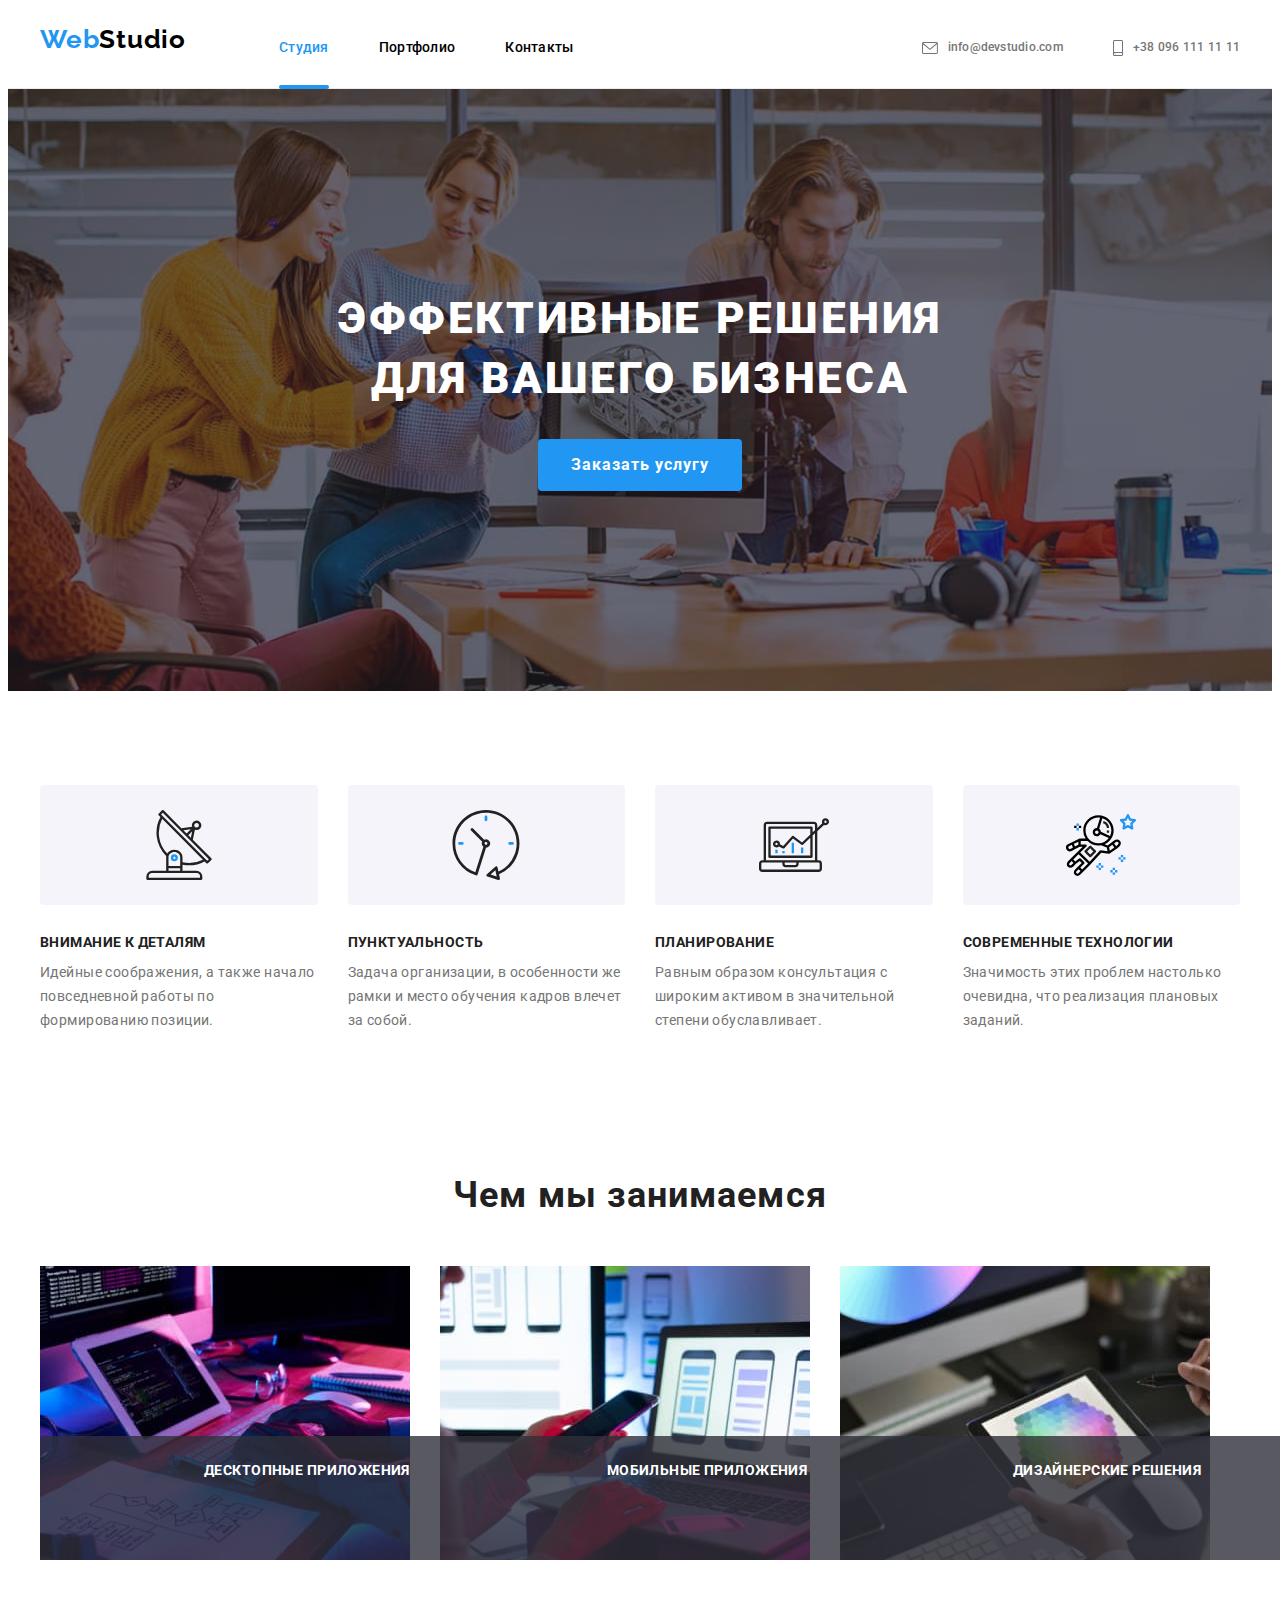
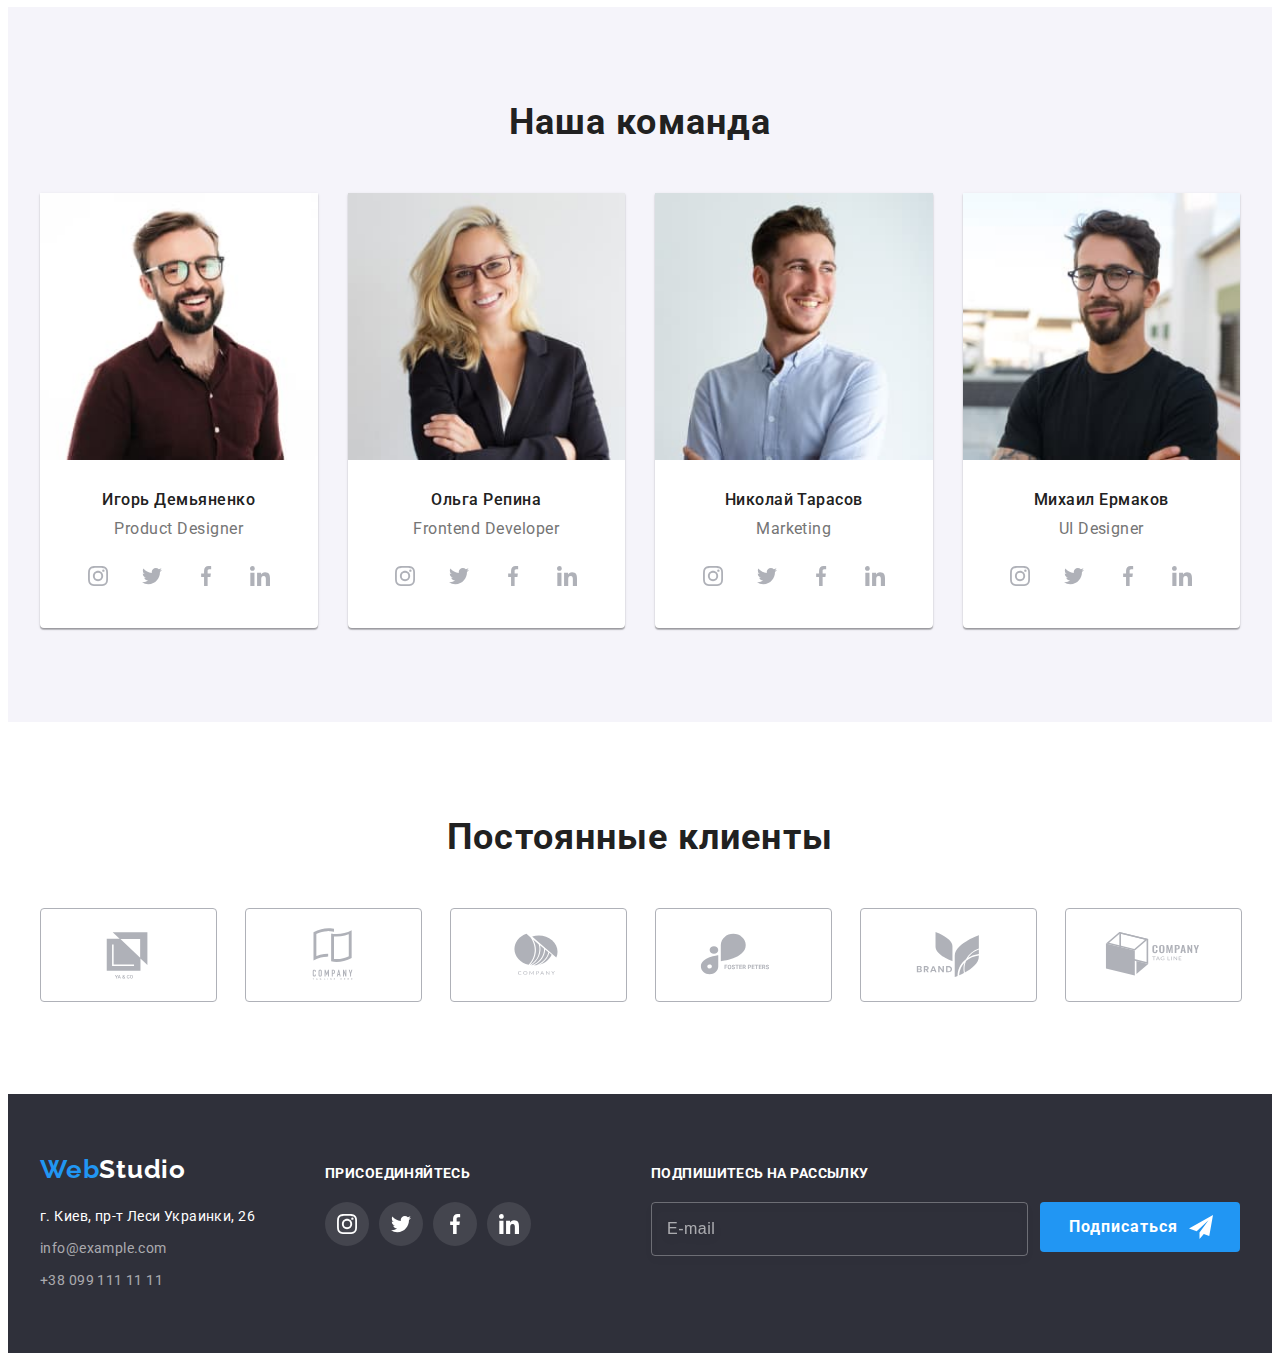
==== commit 00c45838: "виправлено зауваження №2. картинки через picture" ====
--- a/index.html
+++ b/index.html
@@ -220,13 +220,26 @@
 
           <ul class="card list">
             <li class="card__item">
-              <img
-                srcset="./img/img4.jpg 1x, ./img/img4-2x.jpg 2x"
-                src="./img/img4.jpg"
-                class="card_img"
-                alt="фото дизайнера"
-                width="270"
-              />
+              <picture>
+                <source
+                  srcset="./img/img4-des.jpg 1x, ./img/img4-des-2x.jpg 2x"
+                  media="(min-width: 1200px)"
+                />
+                <source
+                  srcset="./img/img4-tab.jpg 1x, ./img/img4-tab-2x.jpg 2x"
+                  media="(min-width: 768px)"
+                />
+                <source
+                  srcset="./img/img4-mob.jpg 1x, ./img/img4-mob-2x.jpg 2x"
+                  media="(min-width: 320px)"
+                />
+                <img
+                  class="card_img"
+                  src="./img/img4-mob.jpg"
+                  alt="фото дизайнера"
+                  width="450"
+                />
+              </picture>
               <div class="card__box">
                 <h3 class="card__title">Игорь Демьяненко</h3>
                 <p class="card__text" lang="en">Product Designer</p>
@@ -284,13 +297,26 @@
             </li>
 
             <li class="card__item">
-              <img
-                srcset="./img/img5.jpg 1x, ./img/img5-2x.jpg 2x"
-                src="./img/img5.jpg"
-                class="card_img"
-                alt="фото разработчика"
-                width="270"
-              />
+              <picture>
+                <source
+                  srcset="./img/img5-des.jpg 1x, ./img/img5-des-2x.jpg 2x"
+                  media="(min-width: 1200px)"
+                />
+                <source
+                  srcset="./img/img5-tab.jpg 1x, ./img/img5-tab-2x.jpg 2x"
+                  media="(min-width: 768px)"
+                />
+                <source
+                  srcset="./img/img5-mob.jpg 1x, ./img/img5-mob-2x.jpg 2x"
+                  media="(min-width: 320px)"
+                />
+                <img
+                  class="card_img"
+                  src="./img/img5-mob.jpg"
+                  alt="фото разработчика"
+                  width="450"
+                />
+              </picture>
               <div class="card__box">
                 <h3 class="card__title">Ольга Репина</h3>
                 <p class="card__text" lang="en">Frontend Developer</p>
@@ -348,13 +374,26 @@
             </li>
 
             <li class="card__item">
-              <img
-                srcset="./img/img6.jpg 1x, ./img/img6-2x.jpg 2x"
-                src="./img/img6.jpg"
-                class="card_img"
-                alt="фото маркетолога"
-                width="270"
-              />
+              <picture>
+                <source
+                  srcset="./img/img6-des.jpg 1x, ./img/img6-des-2x.jpg 2x"
+                  media="(min-width: 1200px)"
+                />
+                <source
+                  srcset="./img/img6-tab.jpg 1x, ./img/img6-tab-2x.jpg 2x"
+                  media="(min-width: 768px)"
+                />
+                <source
+                  srcset="./img/img6-mob.jpg 1x, ./img/img6-mob-2x.jpg 2x"
+                  media="(min-width: 320px)"
+                />
+                <img
+                  class="card_img"
+                  src="./img/img6-mob.jpg"
+                  alt="фото маркетолога"
+                  width="450"
+                />
+              </picture>
               <div class="card__box">
                 <h3 class="card__title">Николай Тарасов</h3>
                 <p class="card__text" lang="en">Marketing</p>
@@ -412,13 +451,26 @@
             </li>
 
             <li class="card__item">
-              <img
-                srcset="./img/img7.jpg 1x, ./img/img7-2x.jpg 2x"
-                src="./img/img7.jpg"
-                class="card_img"
-                alt="фото дизайнера"
-                width="270"
-              />
+              <picture>
+                <source
+                  srcset="./img/img7-des.jpg 1x, ./img/img7-des-2x.jpg 2x"
+                  media="(min-width: 1200px)"
+                />
+                <source
+                  srcset="./img/img7-tab.jpg 1x, ./img/img7-tab-2x.jpg 2x"
+                  media="(min-width: 768px)"
+                />
+                <source
+                  srcset="./img/img7-mob.jpg 1x, ./img/img7-mob-2x.jpg 2x"
+                  media="(min-width: 320px)"
+                />
+                <img
+                  class="card_img"
+                  src="./img/img7-mob.jpg"
+                  alt="фото дизайнера"
+                  width="450"
+                />
+              </picture>
               <div class="card__box">
                 <h3 class="card__title">Михаил Ермаков</h3>
                 <p class="card__text" lang="en">UI Designer</p>
